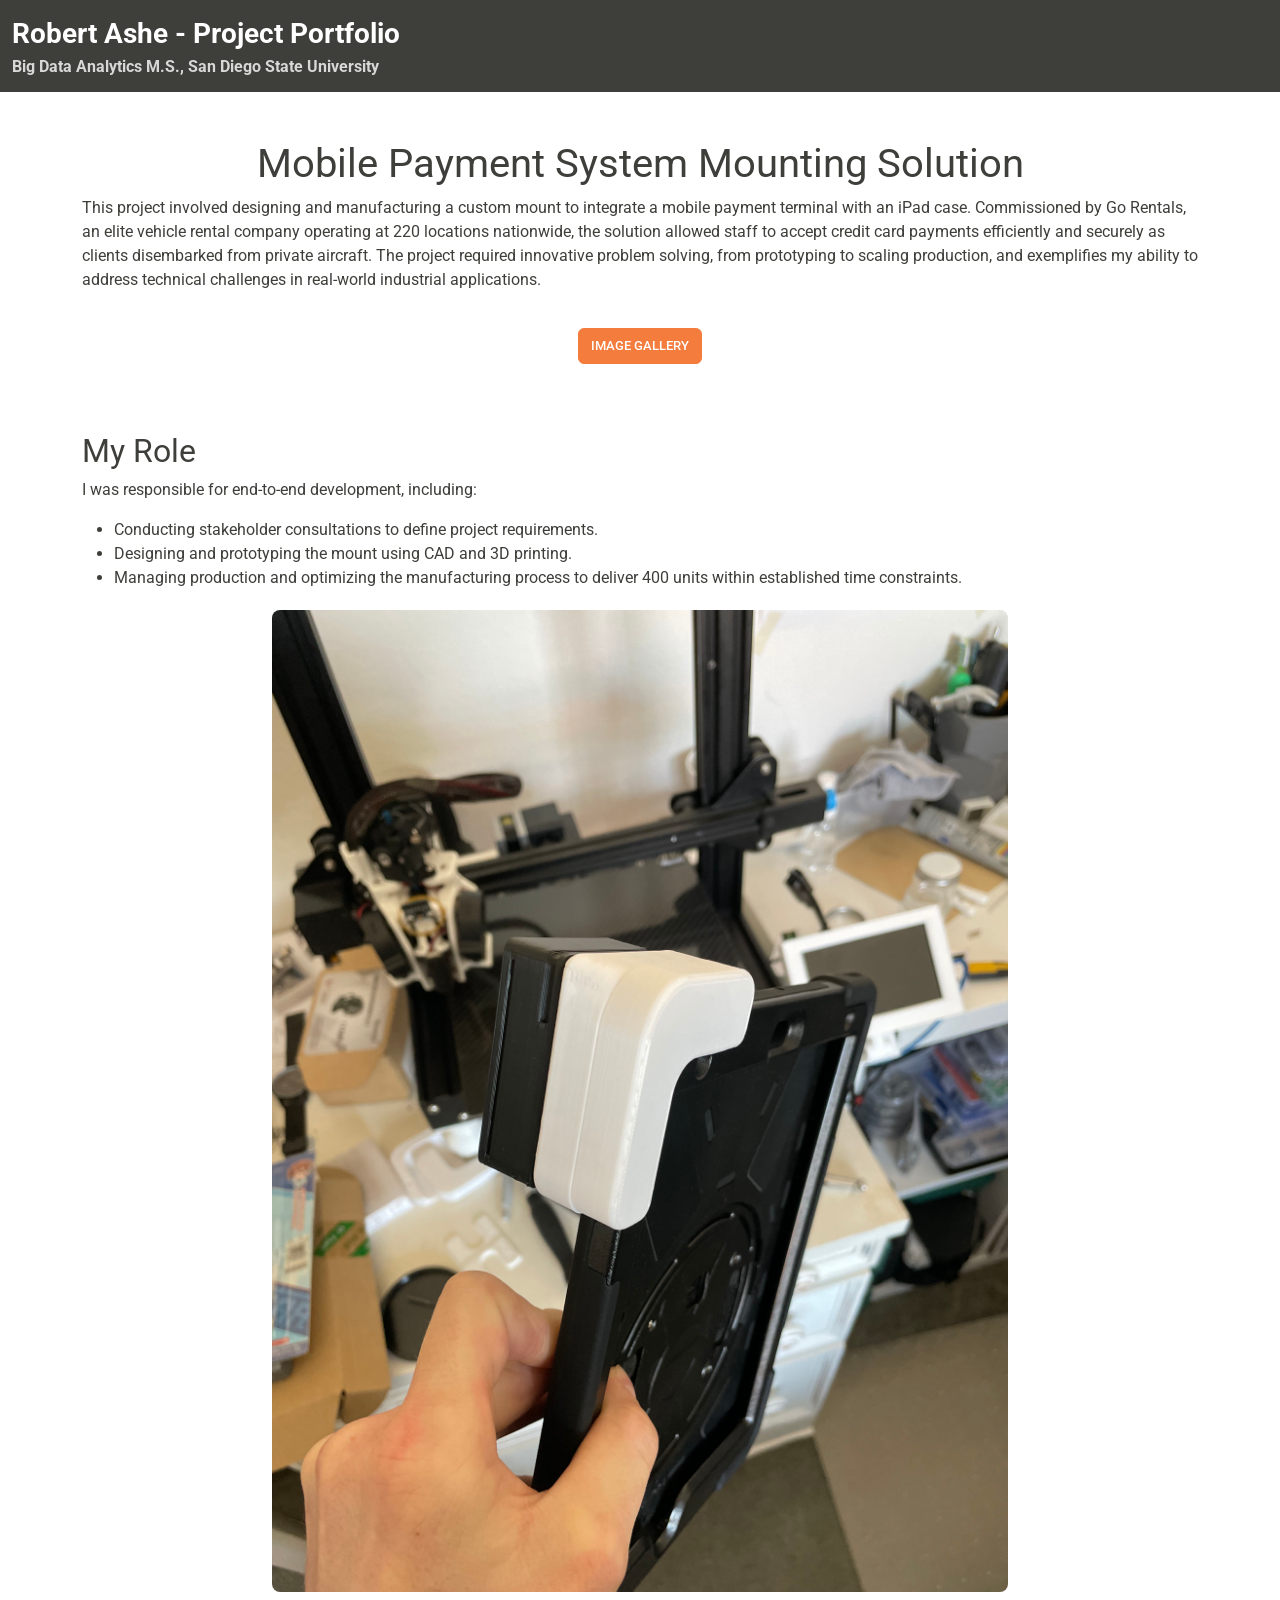
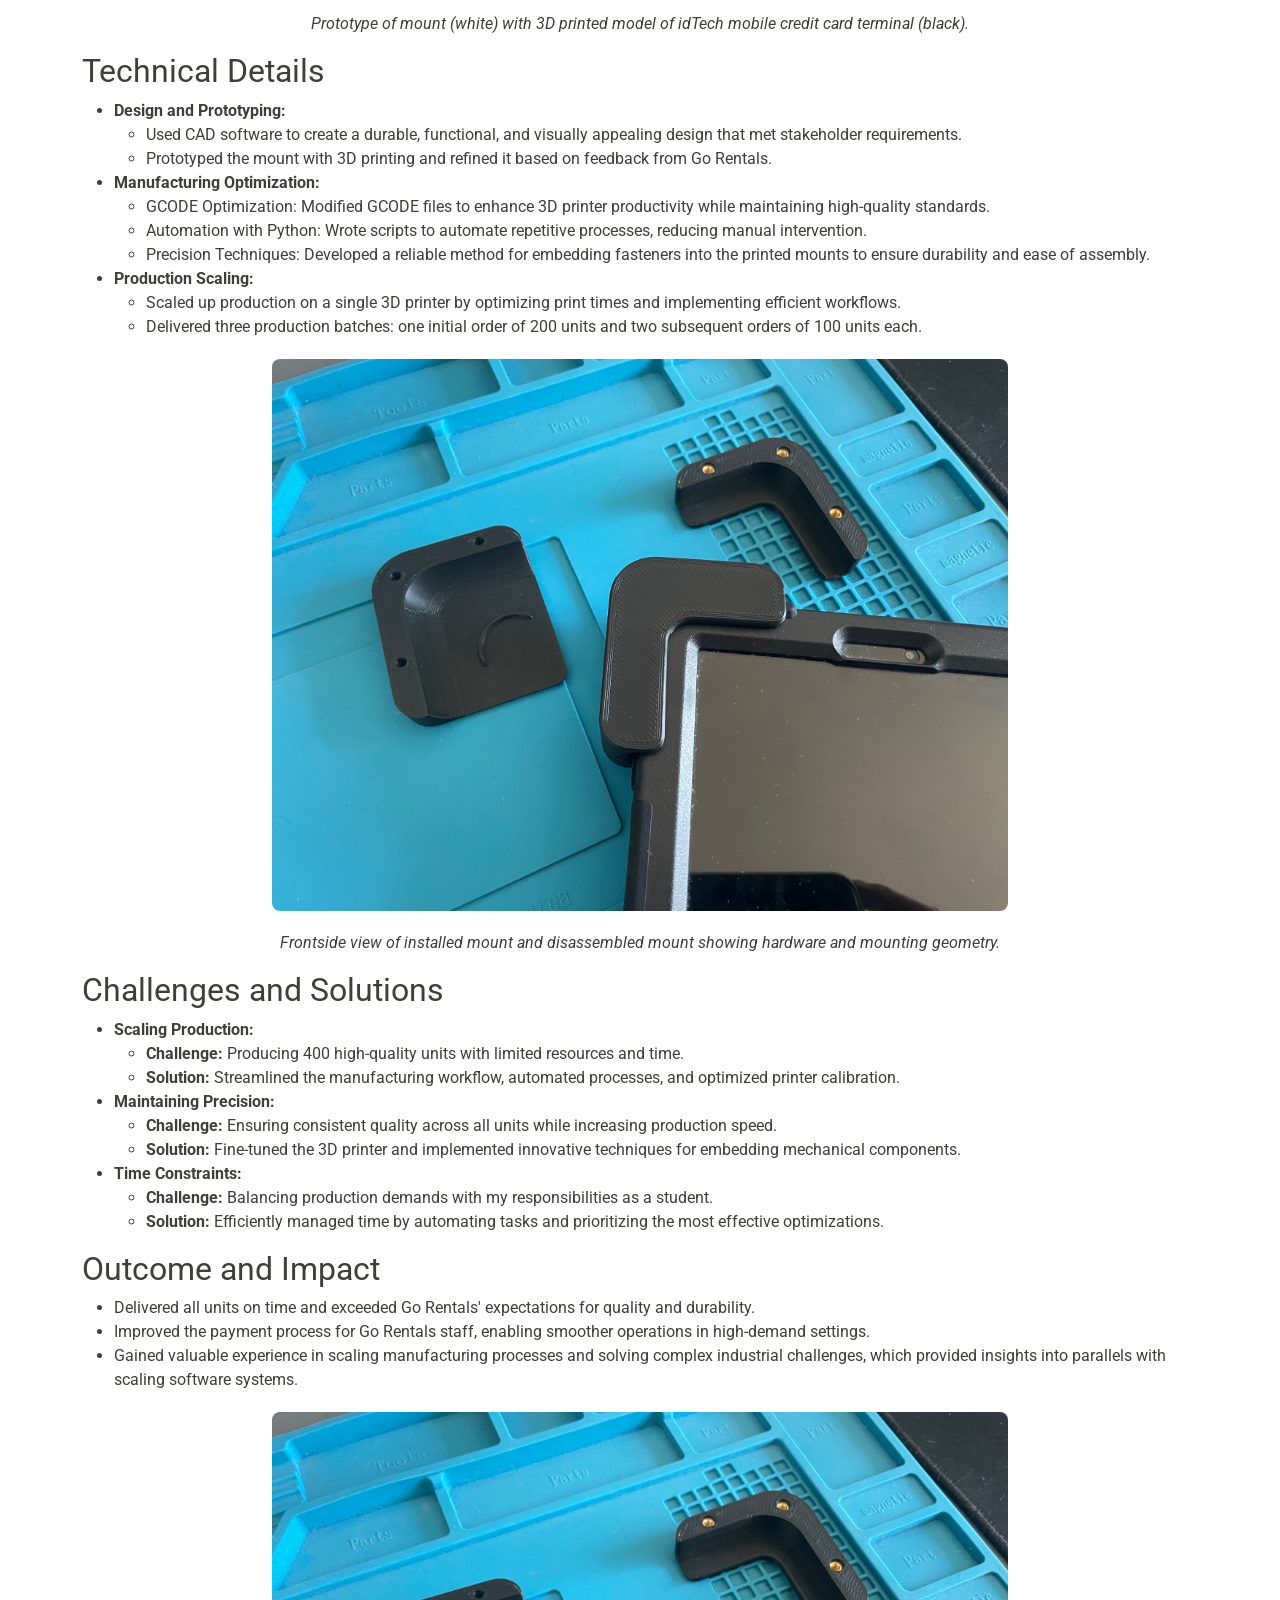
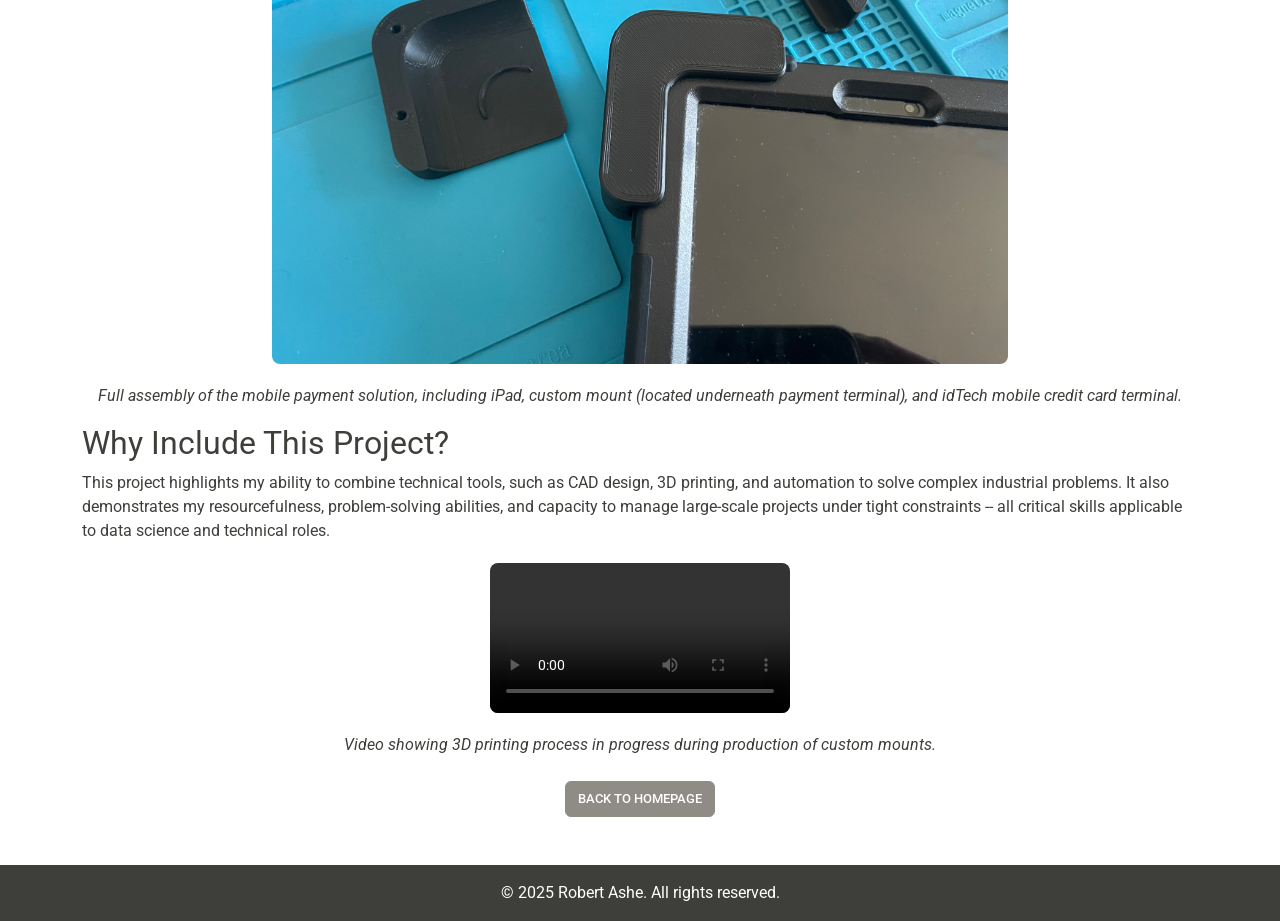
==== industrial/mobile_payment.html @ b9d0769a "Added return links to homepage." ====
<!DOCTYPE html>
<html lang="en">
<head>
    <meta charset="UTF-8">
    <meta name="viewport" content="width=device-width, initial-scale=1.0">
    <meta name="description" content="Mobile Payment System Mounting Solution">
    <title>Mobile Payment System Mounting Solution</title>
    <link rel="stylesheet" href="../bootstrap.min.sandstone.css">
    <style>
        .navbar-brand {
            font-size: 1.75rem;
            font-weight: bold;
        }
        .navbar-subtitle {
            font-size: 1rem;
            color: rgba(255, 255, 255, 0.8);
            display: block;
        }
        .btn-warning {
            margin: 20px 0;
        }
        img, video {
            display: block;
            margin: 20px auto;
            border-radius: 0.5rem;
            max-width: 66%;
        }
        figure {
            text-align: center;
        }
        figure figcaption {
            margin-top: 5px;
            font-style: italic;
        }
    </style>
</head>
<body>
    <nav class="navbar navbar-expand-lg bg-dark" data-bs-theme="dark">
        <div class="container-fluid">
            <a class="navbar-brand" href="../index.html">Robert Ashe - Project Portfolio
                <span class="navbar-subtitle">Big Data Analytics M.S., San Diego State University</span>
            </a>
        </div>
    </nav>
    <main class="container my-5">
        <h1 class="text-center">Mobile Payment System Mounting Solution</h1>
        <p>This project involved designing and manufacturing a custom mount to integrate a mobile payment terminal with an iPad case. Commissioned by Go Rentals, an elite vehicle rental company operating at 220 locations nationwide, the solution allowed staff to accept credit card payments efficiently and securely as clients disembarked from private aircraft. The project required innovative problem solving, from prototyping to scaling production, and exemplifies my ability to address technical challenges in real-world industrial applications.</p>
        <div class="text-center">
            <a href="#" class="btn btn-warning" target="https://drive.google.com/drive/folders/1fOZYsTOShhNu2aLGGXsFP6O9bObMv_z6?usp=sharing">Image Gallery</a>
        </div>
        <h2 class="mt-5">My Role</h2>
        <p>I was responsible for end-to-end development, including:</p>
        <ul>
            <li>Conducting stakeholder consultations to define project requirements.</li>
            <li>Designing and prototyping the mount using CAD and 3D printing.</li>
            <li>Managing production and optimizing the manufacturing process to deliver 400 units within established time constraints.</li>
        </ul>
        <figure>
            <img src="../assets/prototype_2.jpg" alt="Prototype of mount">
            <figcaption>Prototype of mount (white) with 3D printed model of idTech mobile credit card terminal (black).</figcaption>
        </figure>
        <h2>Technical Details</h2>
        <ul>
            <li><strong>Design and Prototyping:</strong>
                <ul>
                    <li>Used CAD software to create a durable, functional, and visually appealing design that met stakeholder requirements.</li>
                    <li>Prototyped the mount with 3D printing and refined it based on feedback from Go Rentals.</li>
                </ul>
            </li>
            <li><strong>Manufacturing Optimization:</strong>
                <ul>
                    <li>GCODE Optimization: Modified GCODE files to enhance 3D printer productivity while maintaining high-quality standards.</li>
                    <li>Automation with Python: Wrote scripts to automate repetitive processes, reducing manual intervention.</li>
                    <li>Precision Techniques: Developed a reliable method for embedding fasteners into the printed mounts to ensure durability and ease of assembly.</li>
                </ul>
            </li>
            <li><strong>Production Scaling:</strong>
                <ul>
                    <li>Scaled up production on a single 3D printer by optimizing print times and implementing efficient workflows.</li>
                    <li>Delivered three production batches: one initial order of 200 units and two subsequent orders of 100 units each.</li>
                </ul>
            </li>
        </ul>
        <figure>
            <img src="../assets/prototype_3.jpg" alt="Frontside view of installed mount">
            <figcaption>Frontside view of installed mount and disassembled mount showing hardware and mounting geometry.</figcaption>
        </figure>
        <h2>Challenges and Solutions</h2>
        <ul>
            <li><strong>Scaling Production:</strong>
                <ul>
                    <li><strong>Challenge:</strong> Producing 400 high-quality units with limited resources and time.</li>
                    <li><strong>Solution:</strong> Streamlined the manufacturing workflow, automated processes, and optimized printer calibration.</li>
                </ul>
            </li>
            <li><strong>Maintaining Precision:</strong>
                <ul>
                    <li><strong>Challenge:</strong> Ensuring consistent quality across all units while increasing production speed.</li>
                    <li><strong>Solution:</strong> Fine-tuned the 3D printer and implemented innovative techniques for embedding mechanical components.</li>
                </ul>
            </li>
            <li><strong>Time Constraints:</strong>
                <ul>
                    <li><strong>Challenge:</strong> Balancing production demands with my responsibilities as a student.</li>
                    <li><strong>Solution:</strong> Efficiently managed time by automating tasks and prioritizing the most effective optimizations.</li>
                </ul>
            </li>
        </ul>
        <h2>Outcome and Impact</h2>
        <ul>
            <li>Delivered all units on time and exceeded Go Rentals' expectations for quality and durability.</li>
            <li>Improved the payment process for Go Rentals staff, enabling smoother operations in high-demand settings.</li>
            <li>Gained valuable experience in scaling manufacturing processes and solving complex industrial challenges, which provided insights into parallels with scaling software systems.</li>
        </ul>
        <figure>
            <img src="../assets/prototype_3.jpg" alt="Full assembly of mobile payment solution">
            <figcaption>Full assembly of the mobile payment solution, including iPad, custom mount (located underneath payment terminal), and idTech mobile credit card terminal.</figcaption>
        </figure>
        <h2>Why Include This Project?</h2>
        <p>This project highlights my ability to combine technical tools, such as CAD design, 3D printing, and automation to solve complex industrial problems. It also demonstrates my resourcefulness, problem-solving abilities, and capacity to manage large-scale projects under tight constraints -- all critical skills applicable to data science and technical roles.</p>
        <figure>
            <video controls>
                <source src="../assets/print_in_process_vid_2.MOV" type="video/mp4">
                Your browser does not support the video tag.
            </video>
            <figcaption>Video showing 3D printing process in progress during production of custom mounts.</figcaption>
        </figure>
        <div class="text-center my-4">
        <a href="../index.html" class="btn btn-secondary">Back to Homepage</a>
        </div>
    </main>
    <footer class="bg-dark text-white text-center py-3">
        &copy; 2025 Robert Ashe. All rights reserved.
    </footer>
</body>
</html>
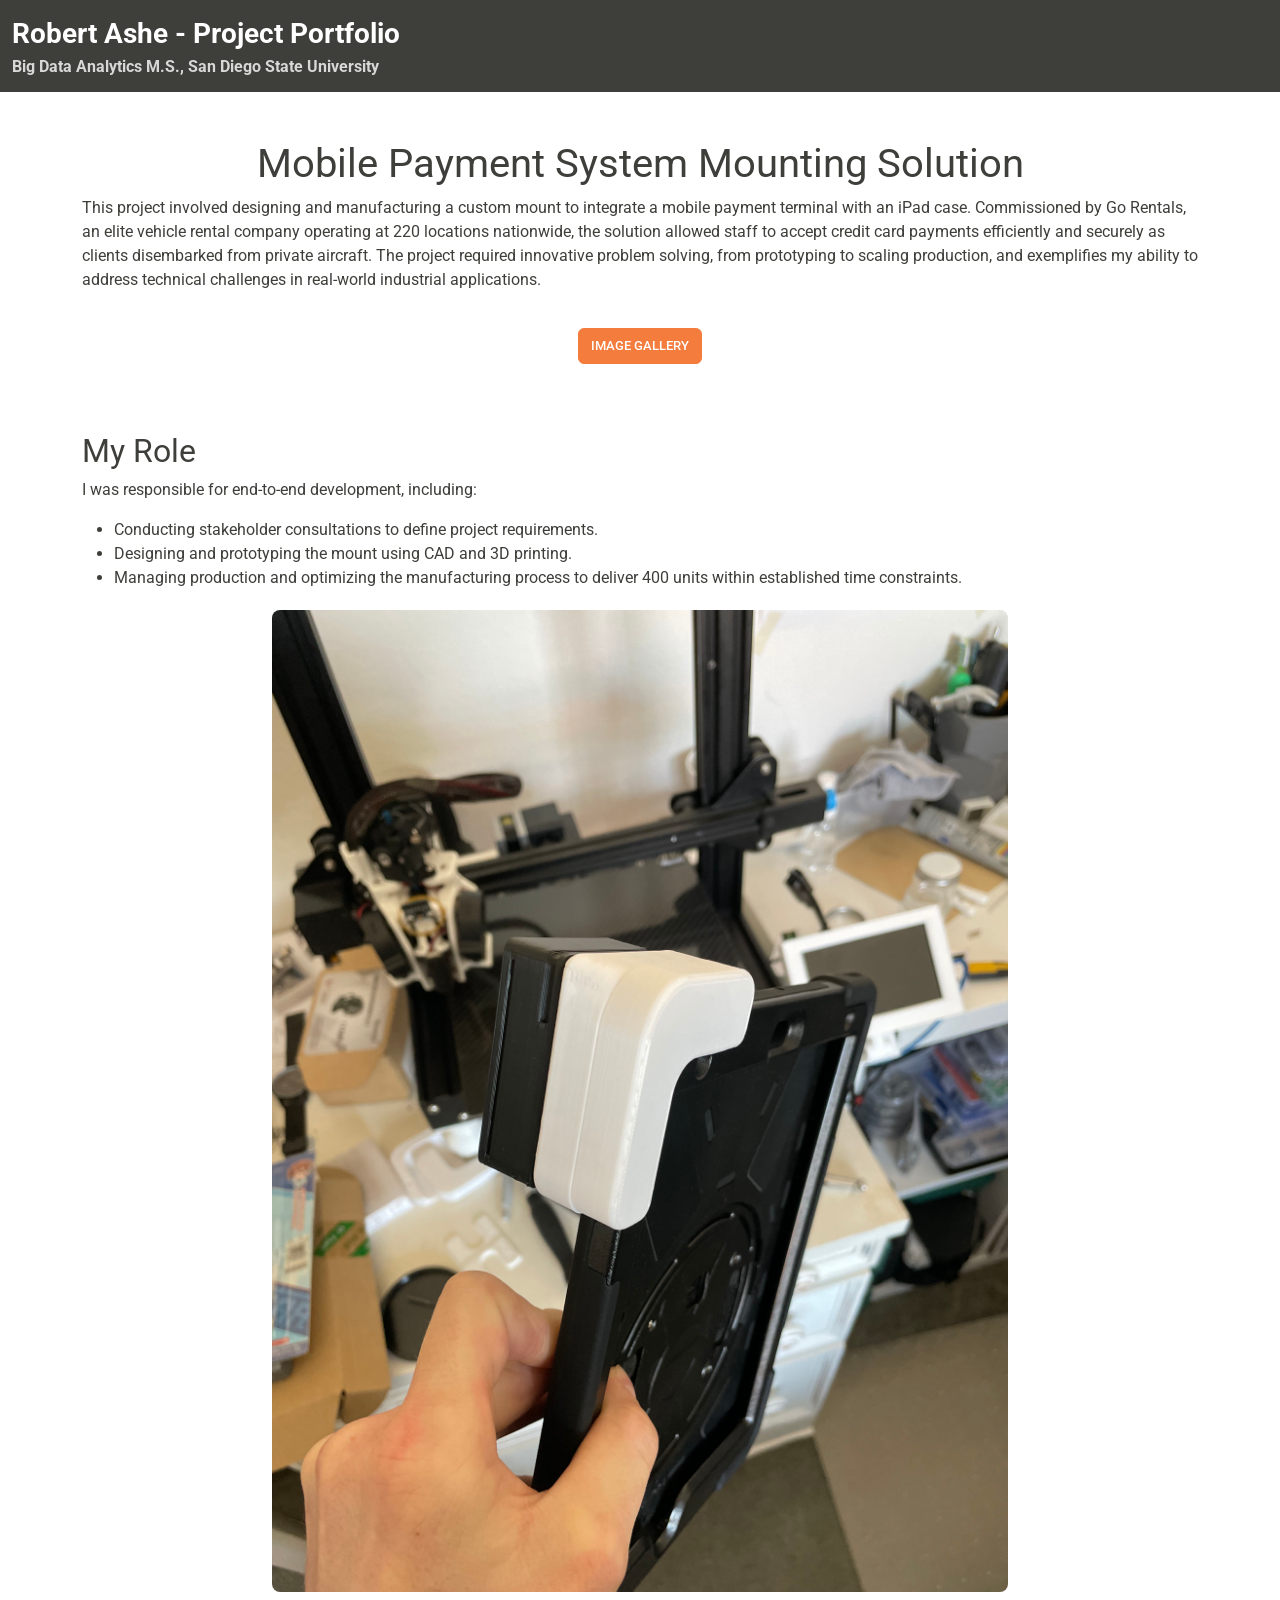
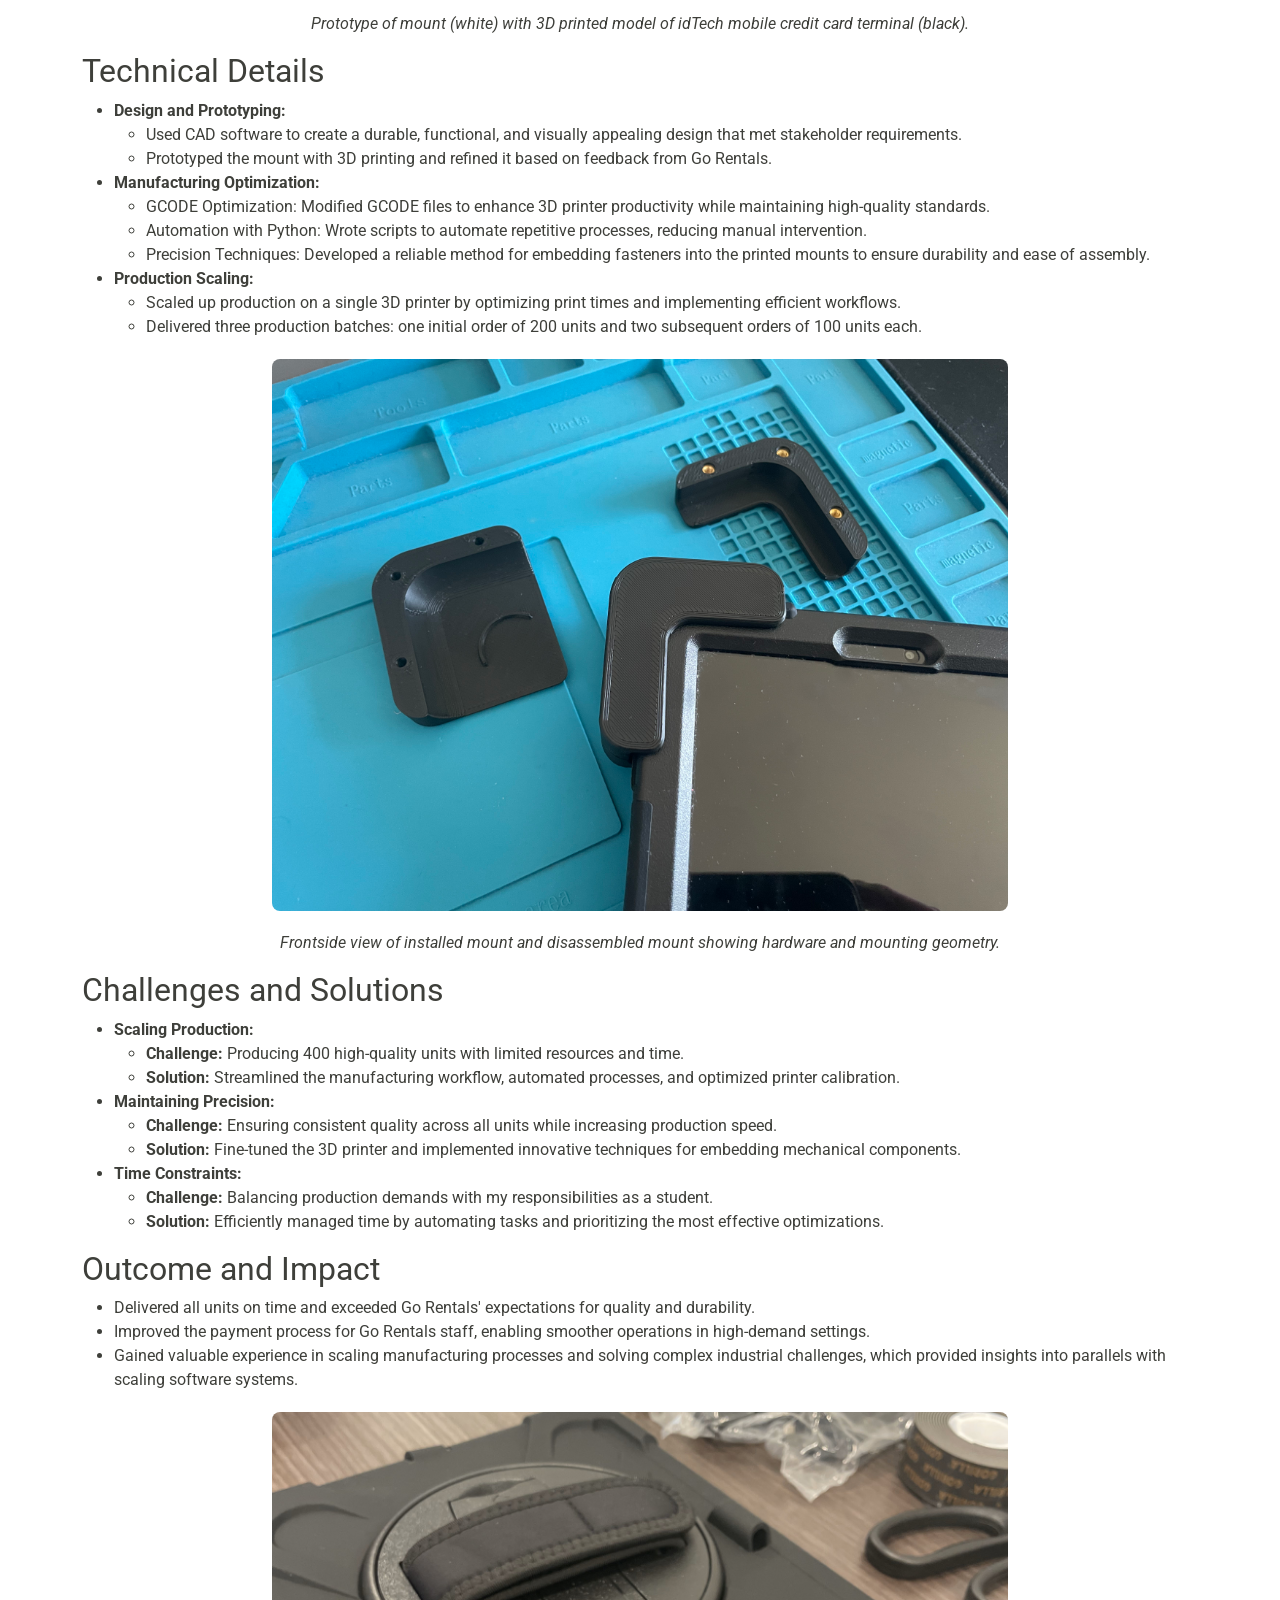
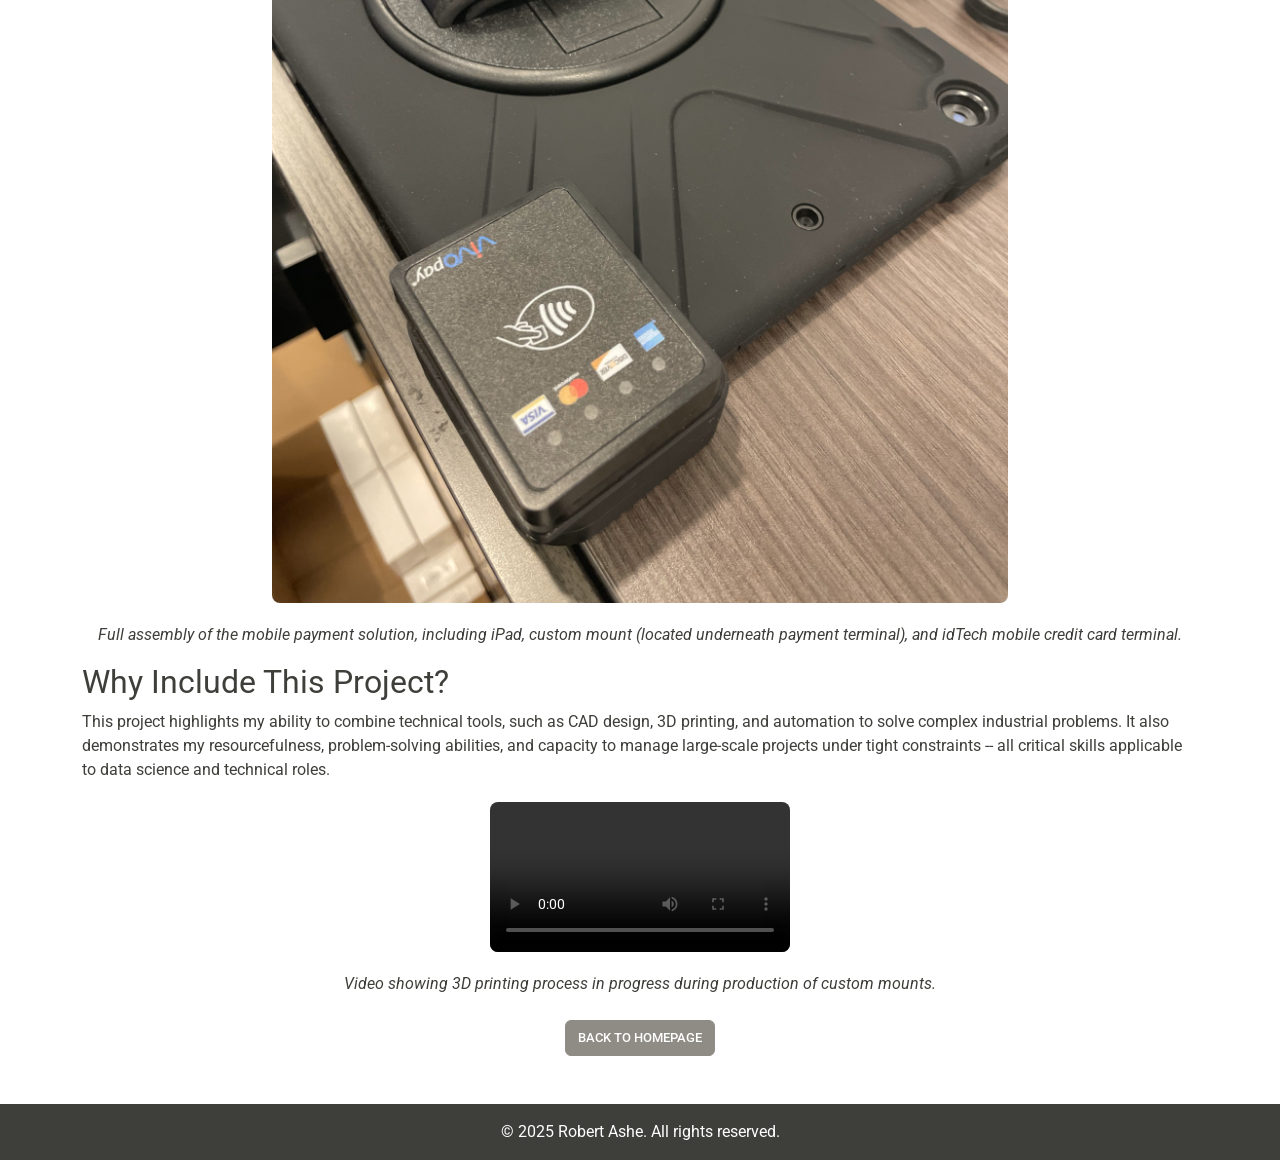
==== commit 370b1b2a: "Fixed image duplication issue." ====
--- a/industrial/mobile_payment.html
+++ b/industrial/mobile_payment.html
@@ -113,14 +113,14 @@
             <li>Gained valuable experience in scaling manufacturing processes and solving complex industrial challenges, which provided insights into parallels with scaling software systems.</li>
         </ul>
         <figure>
-            <img src="../assets/prototype_3.jpg" alt="Full assembly of mobile payment solution">
+            <img src="../assets/full_assembly_1.jpg" alt="Full assembly of mobile payment solution">
             <figcaption>Full assembly of the mobile payment solution, including iPad, custom mount (located underneath payment terminal), and idTech mobile credit card terminal.</figcaption>
         </figure>
         <h2>Why Include This Project?</h2>
         <p>This project highlights my ability to combine technical tools, such as CAD design, 3D printing, and automation to solve complex industrial problems. It also demonstrates my resourcefulness, problem-solving abilities, and capacity to manage large-scale projects under tight constraints -- all critical skills applicable to data science and technical roles.</p>
         <figure>
             <video controls>
-                <source src="../assets/print_in_process_vid_2.MOV" type="video/mp4">
+                <source src="../assets/print_in_process_vid_2.mp4" type="video/mp4">
                 Your browser does not support the video tag.
             </video>
             <figcaption>Video showing 3D printing process in progress during production of custom mounts.</figcaption>
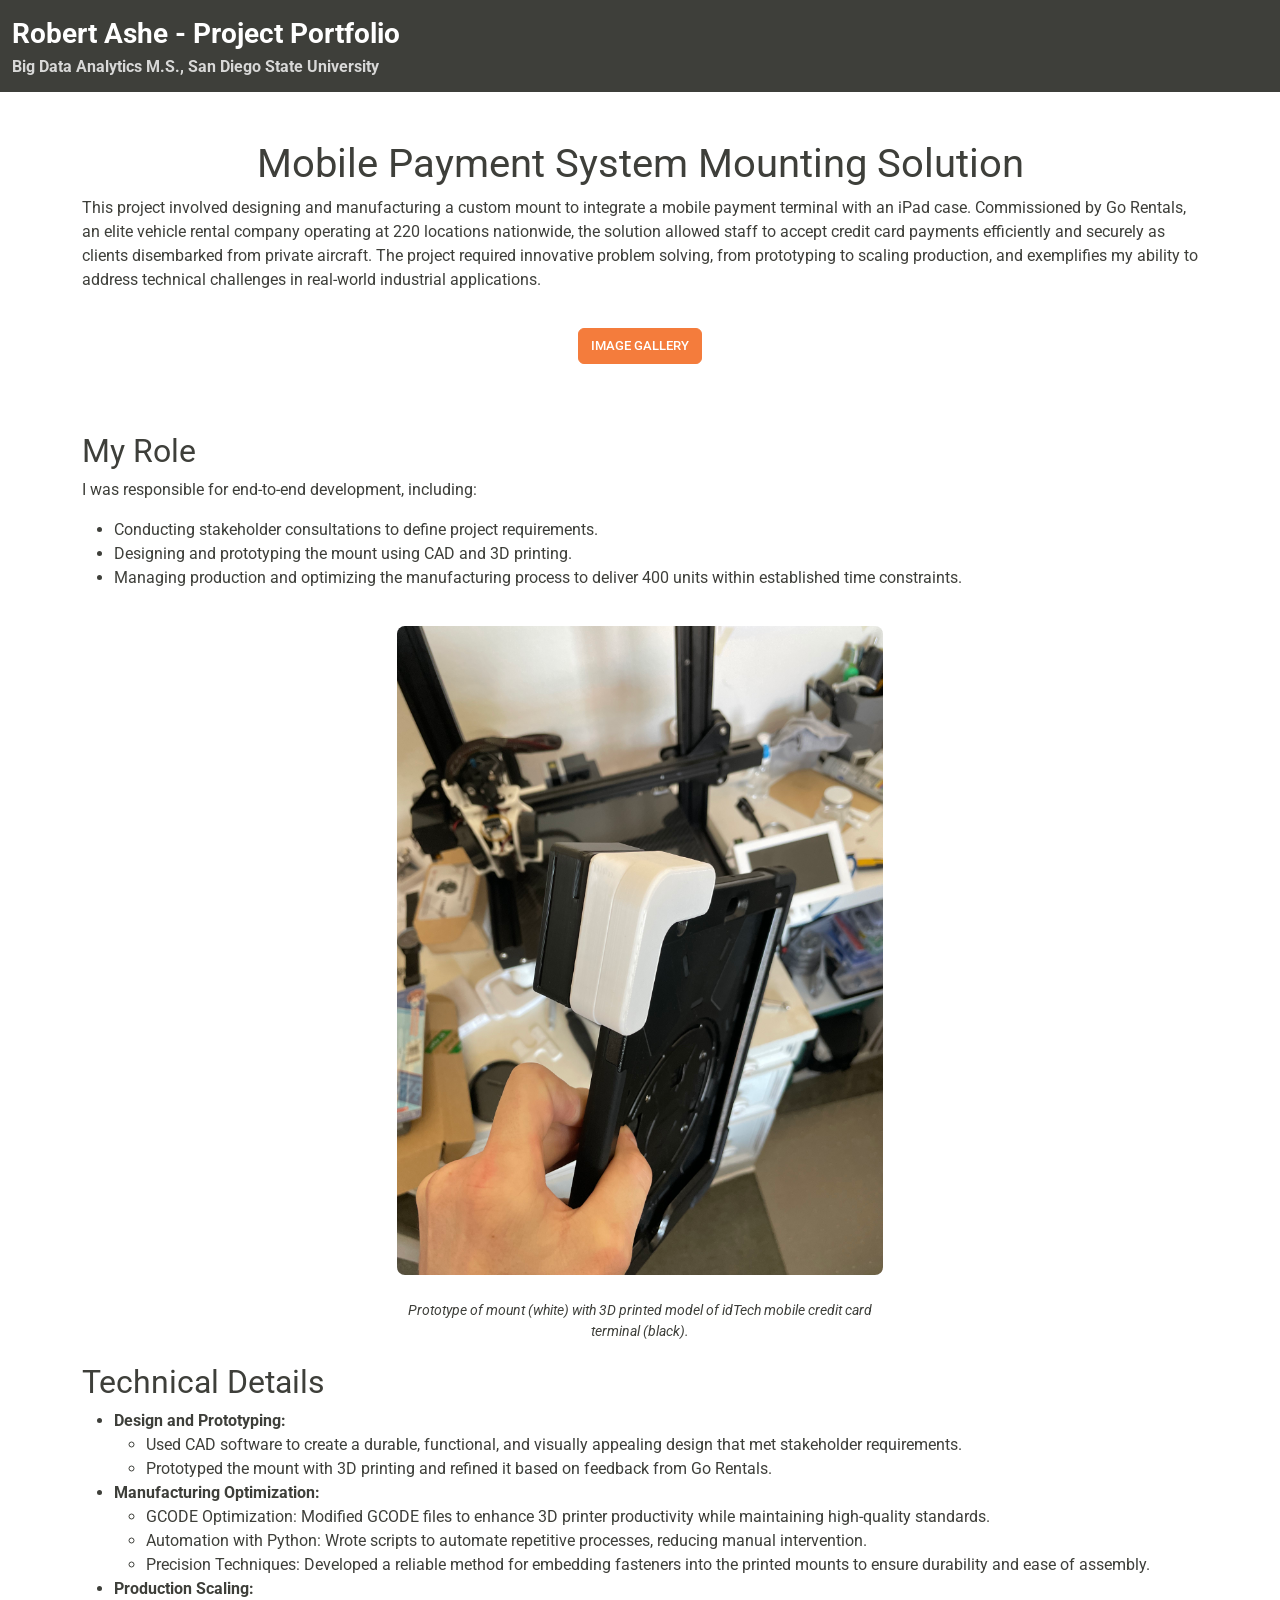
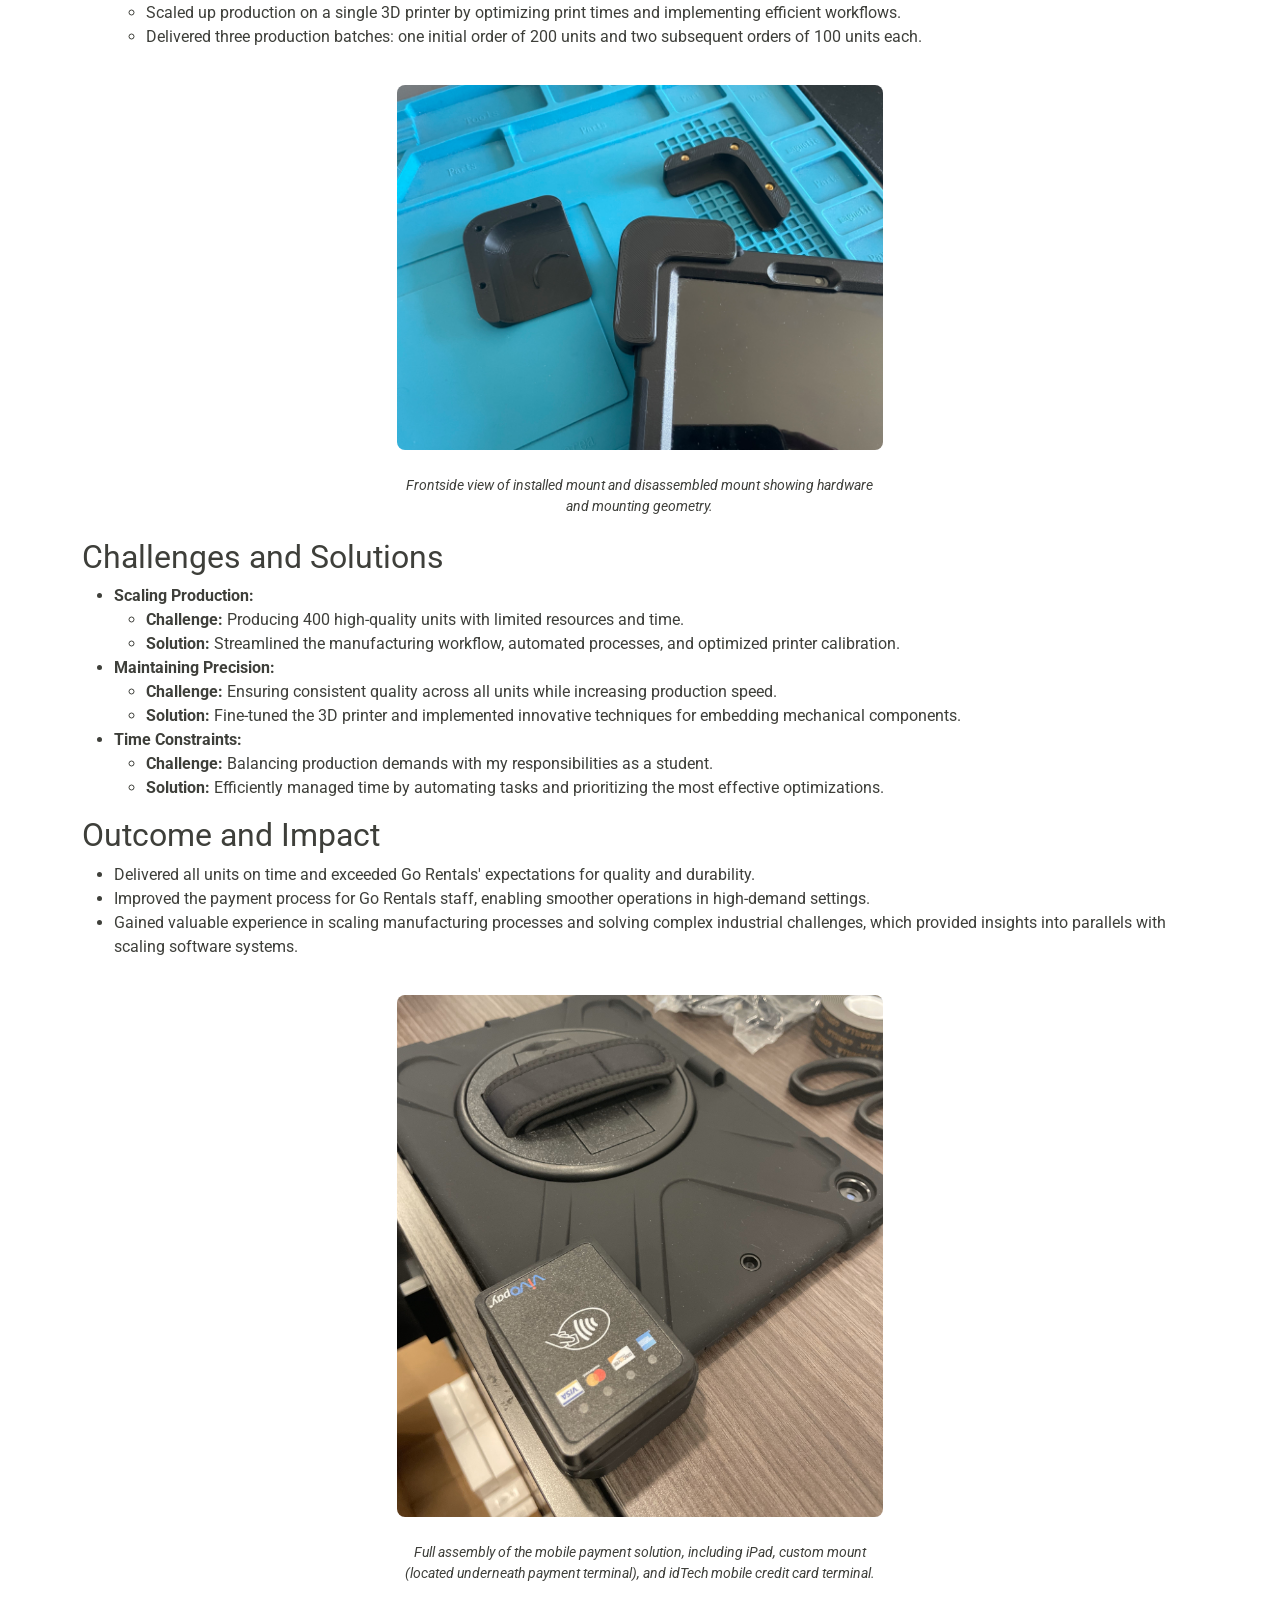
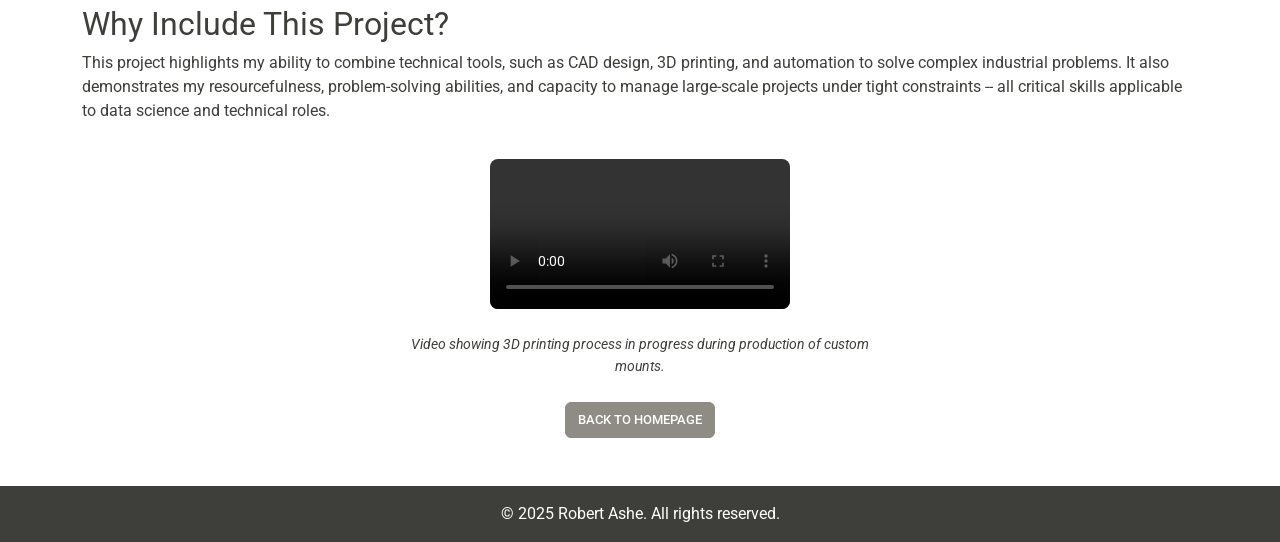
==== commit 2acd8daf: "Set caption width on all project pages." ====
--- a/industrial/mobile_payment.html
+++ b/industrial/mobile_payment.html
@@ -26,11 +26,18 @@
             max-width: 66%;
         }
         figure {
-            text-align: center;
+            display: flex;
+            flex-direction: column;
+            align-items: center;
+            width: 66%;
+            margin: 0 auto 20px auto;
         }
         figure figcaption {
             margin-top: 5px;
             font-style: italic;
+            font-size: 0.9rem;
+            text-align: center;
+            width: 66%;
         }
     </style>
 </head>
@@ -46,7 +53,7 @@
         <h1 class="text-center">Mobile Payment System Mounting Solution</h1>
         <p>This project involved designing and manufacturing a custom mount to integrate a mobile payment terminal with an iPad case. Commissioned by Go Rentals, an elite vehicle rental company operating at 220 locations nationwide, the solution allowed staff to accept credit card payments efficiently and securely as clients disembarked from private aircraft. The project required innovative problem solving, from prototyping to scaling production, and exemplifies my ability to address technical challenges in real-world industrial applications.</p>
         <div class="text-center">
-            <a href="#" class="btn btn-warning" target="https://drive.google.com/drive/folders/1fOZYsTOShhNu2aLGGXsFP6O9bObMv_z6?usp=sharing">Image Gallery</a>
+            <a href="https://drive.google.com/drive/folders/1fOZYsTOShhNu2aLGGXsFP6O9bObMv_z6?usp=sharing" class="btn btn-warning" target="_blank">Image Gallery</a>
         </div>
         <h2 class="mt-5">My Role</h2>
         <p>I was responsible for end-to-end development, including:</p>
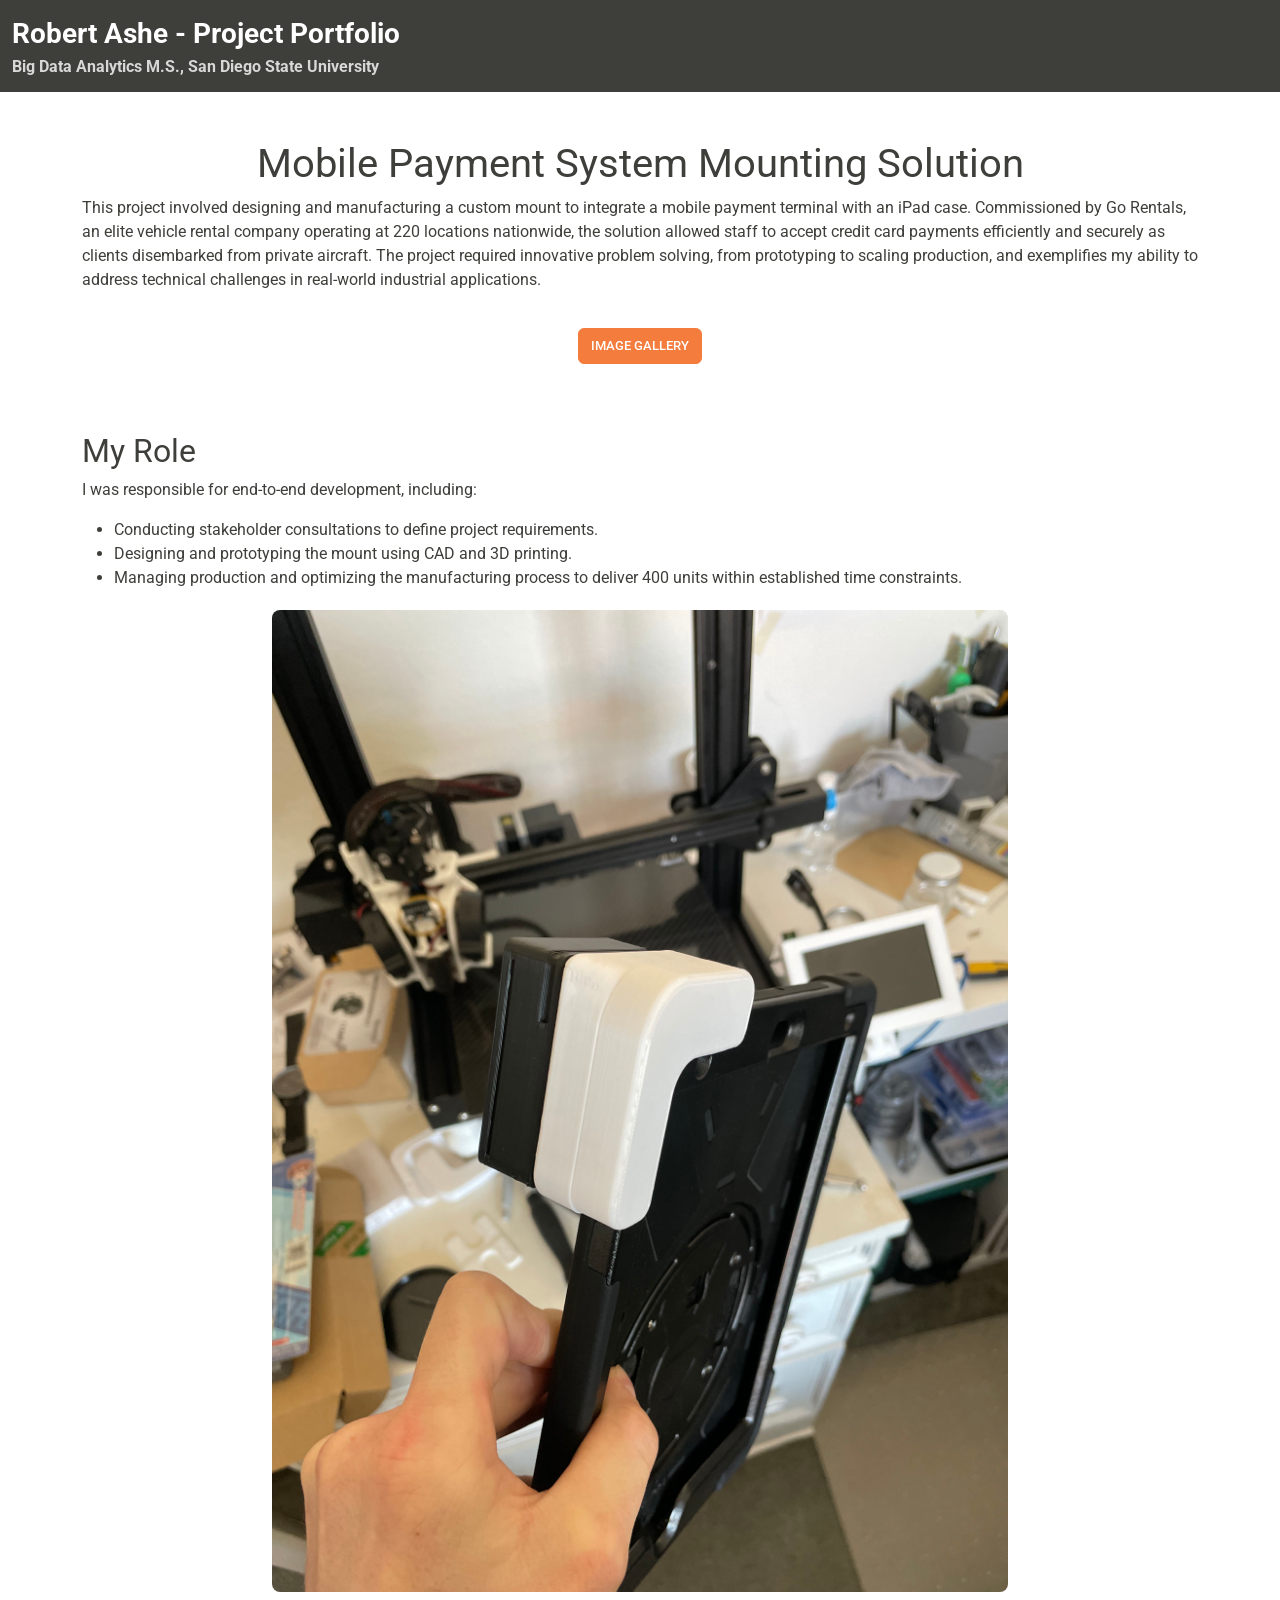
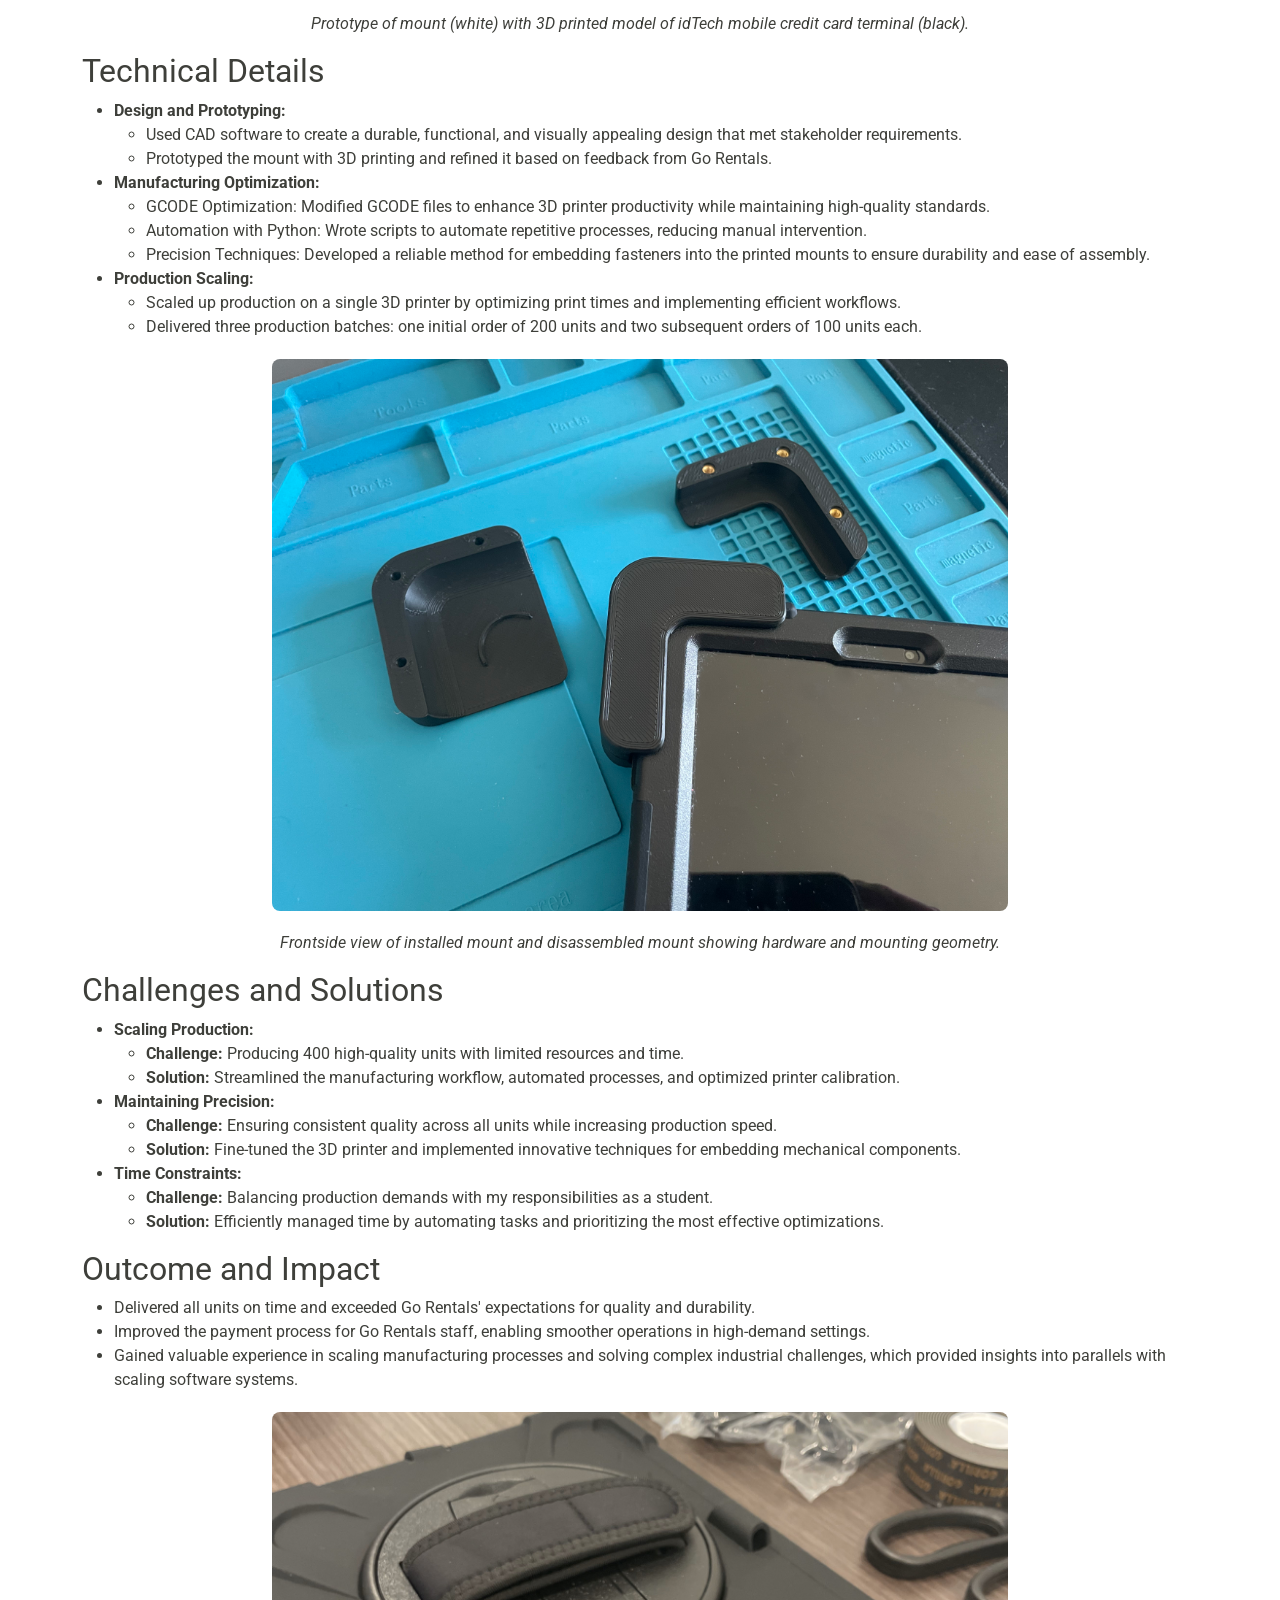
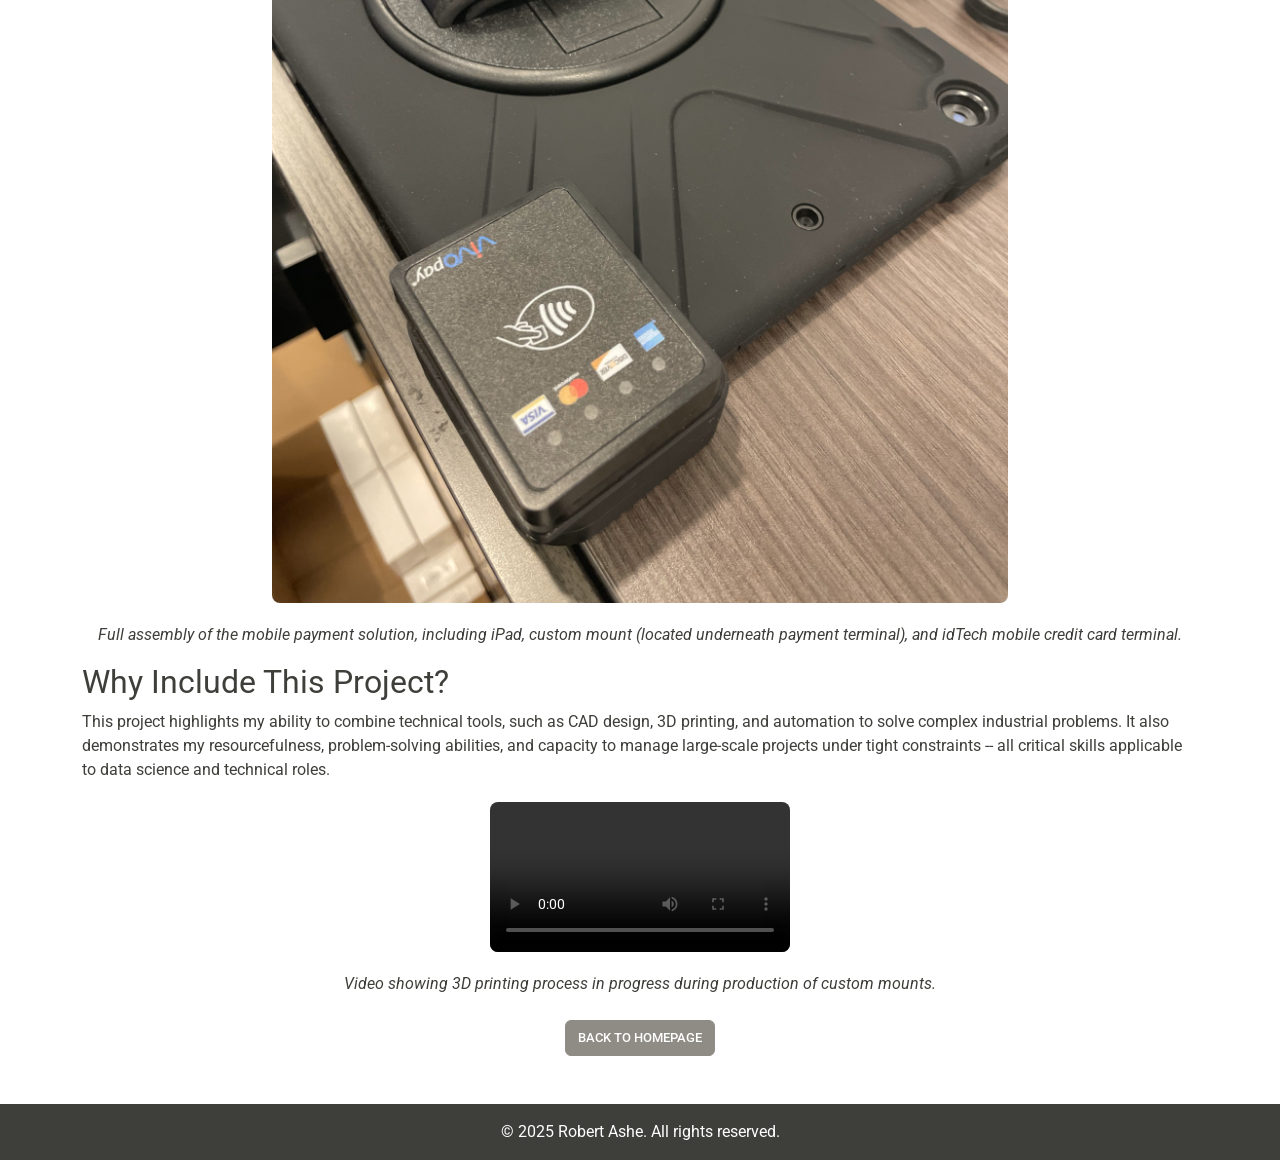
==== commit e6c1dd3d: "Revert caption width change." ====
--- a/industrial/mobile_payment.html
+++ b/industrial/mobile_payment.html
@@ -26,18 +26,11 @@
             max-width: 66%;
         }
         figure {
-            display: flex;
-            flex-direction: column;
-            align-items: center;
-            width: 66%;
-            margin: 0 auto 20px auto;
+            text-align: center;
         }
         figure figcaption {
             margin-top: 5px;
             font-style: italic;
-            font-size: 0.9rem;
-            text-align: center;
-            width: 66%;
         }
     </style>
 </head>
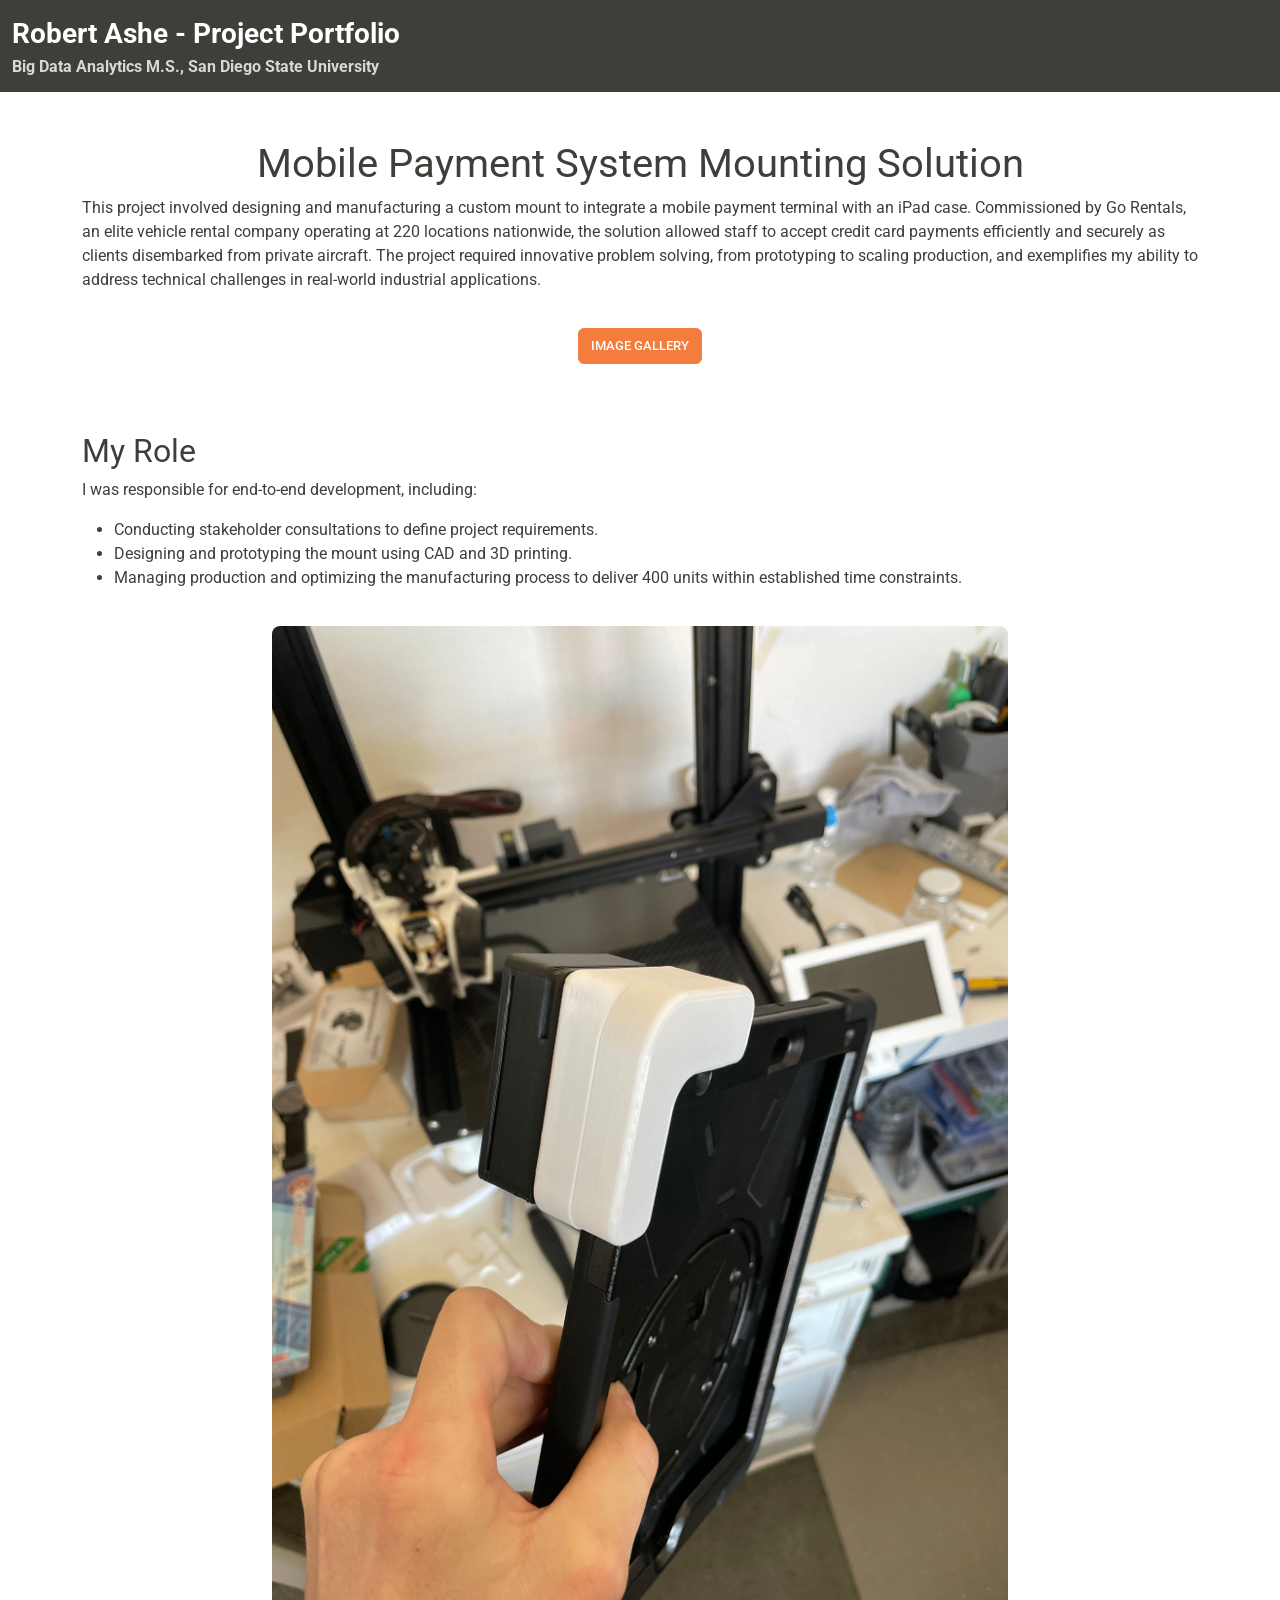
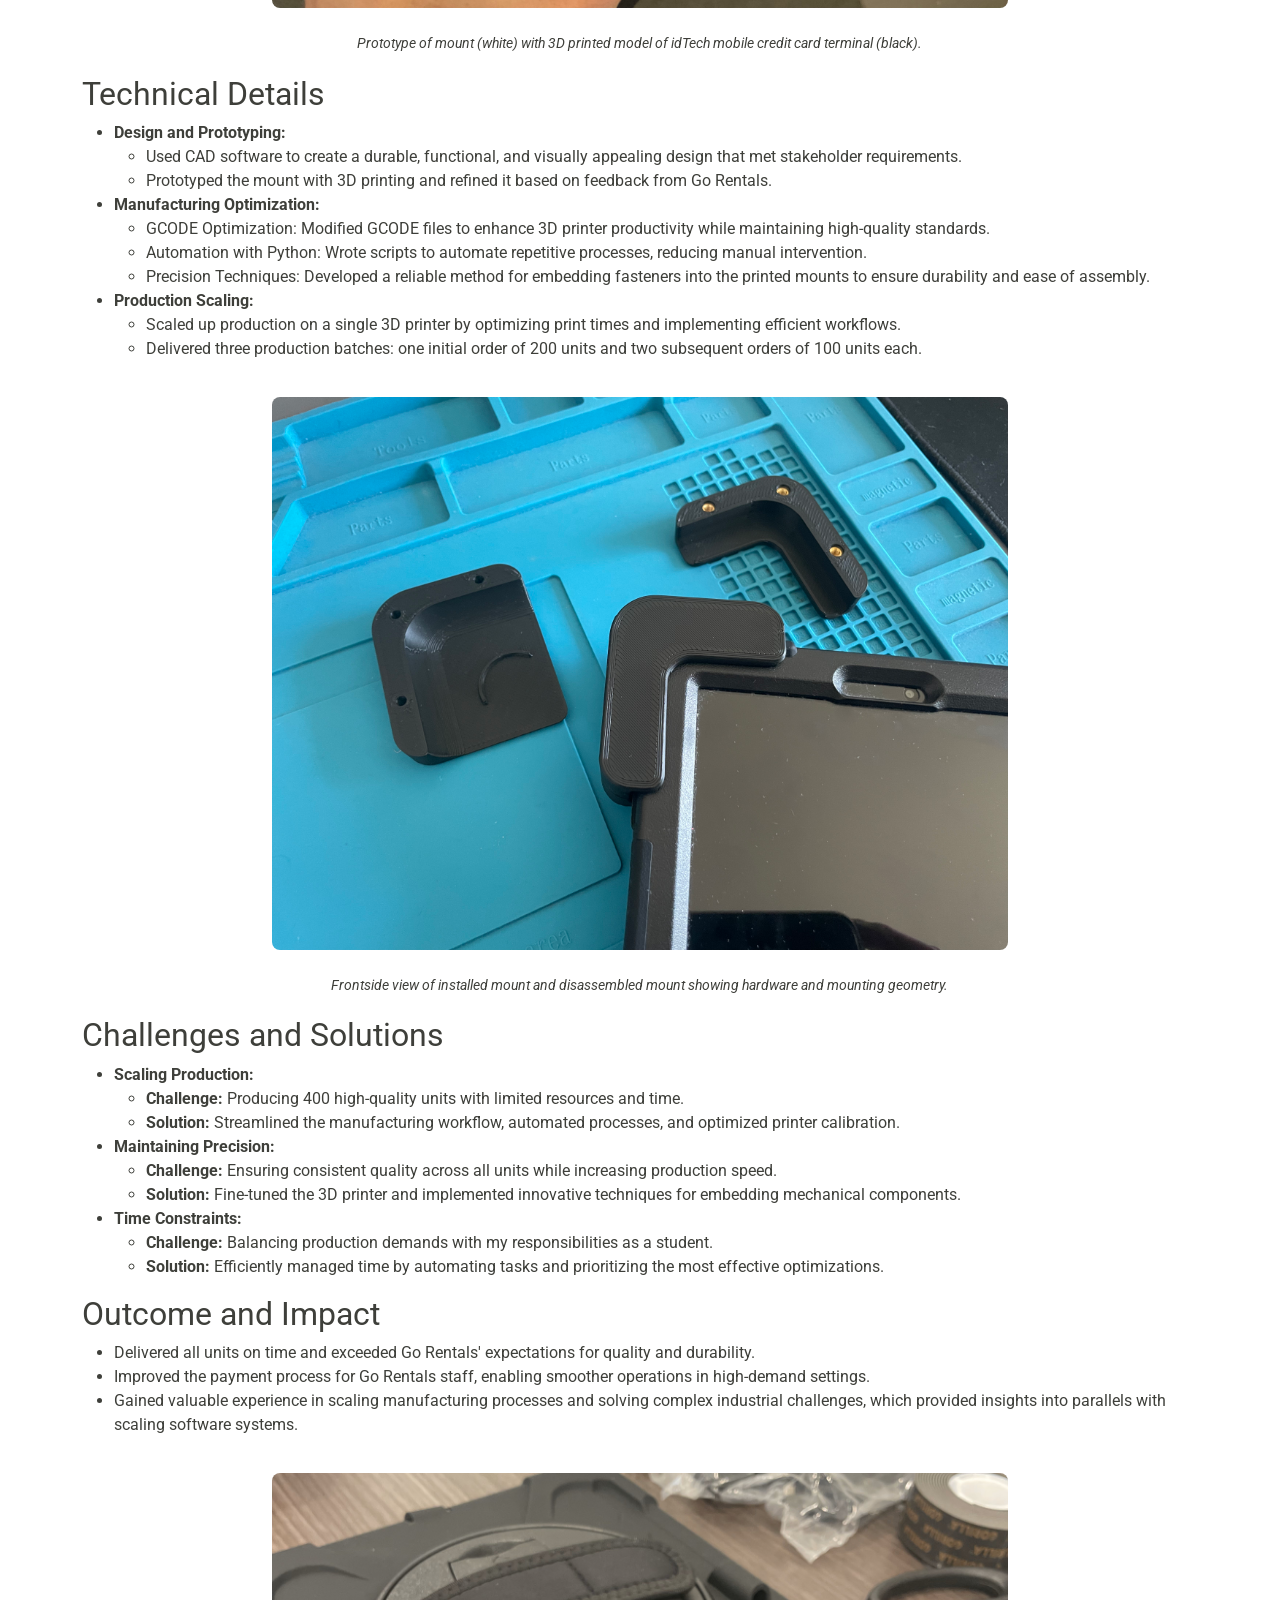
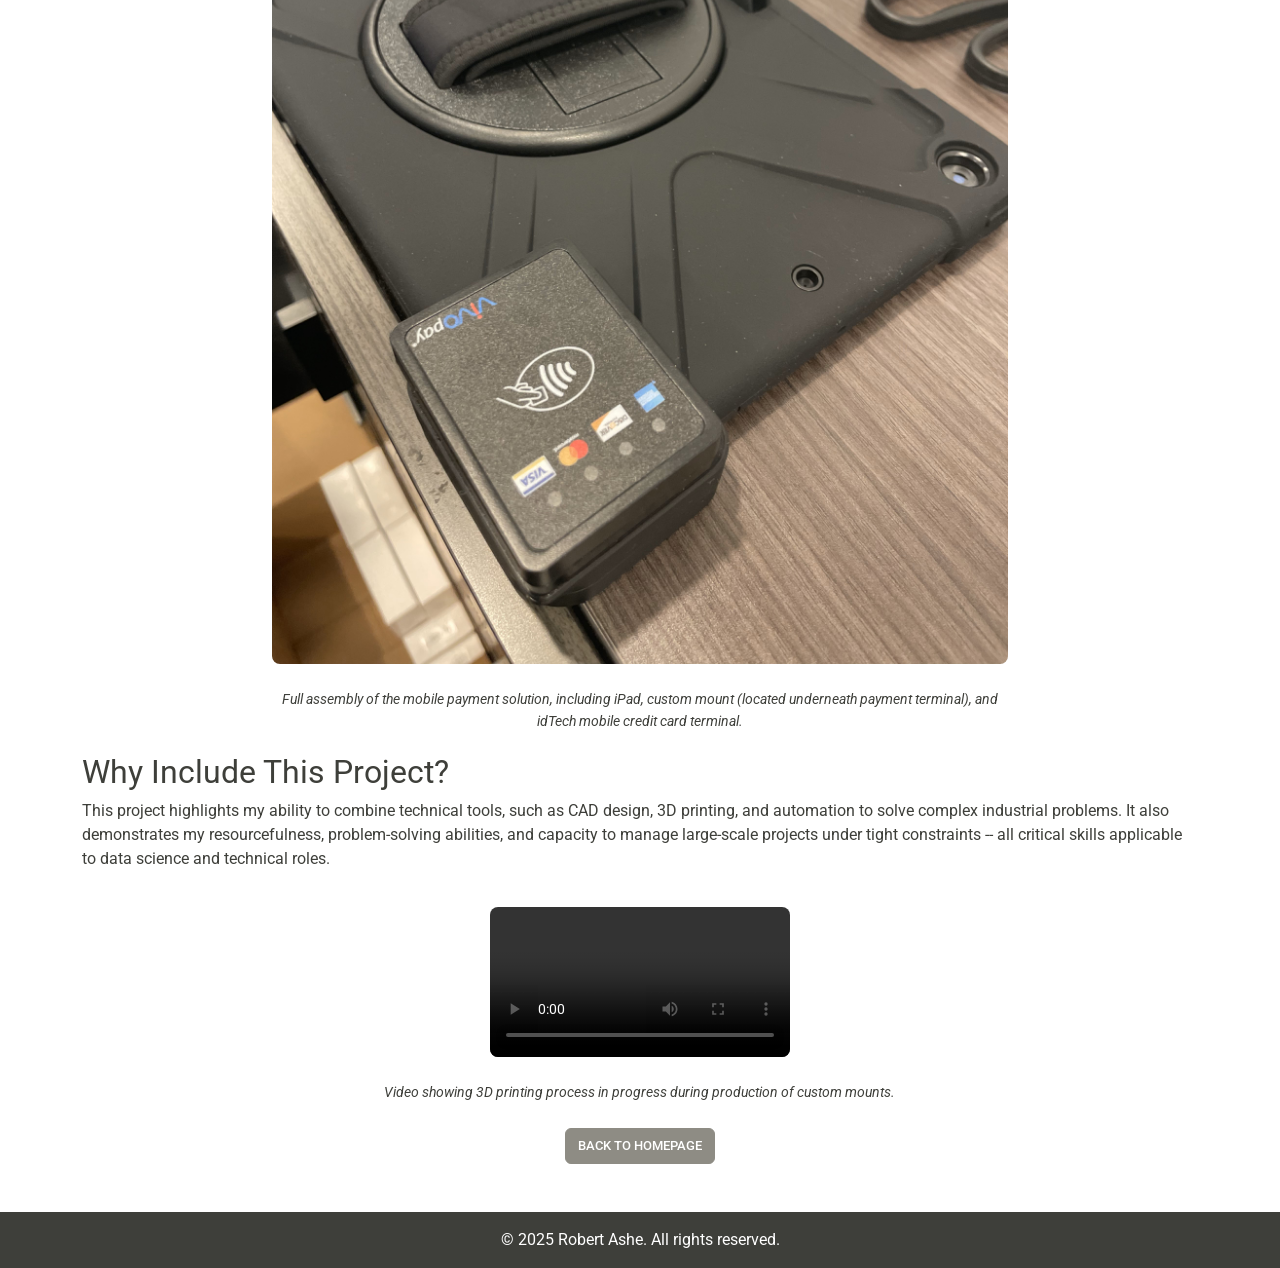
==== commit db308bad: "Testing image and caption sizing." ====
--- a/industrial/mobile_payment.html
+++ b/industrial/mobile_payment.html
@@ -26,11 +26,18 @@
             max-width: 66%;
         }
         figure {
-            text-align: center;
+            display: flex;
+            flex-direction: column;
+            align-items: center;
+            width: 100%;
+            margin: 0 auto 20px auto;
         }
         figure figcaption {
             margin-top: 5px;
             font-style: italic;
+            font-size: 0.9rem;
+            text-align: center;
+            width: 66%;
         }
     </style>
 </head>
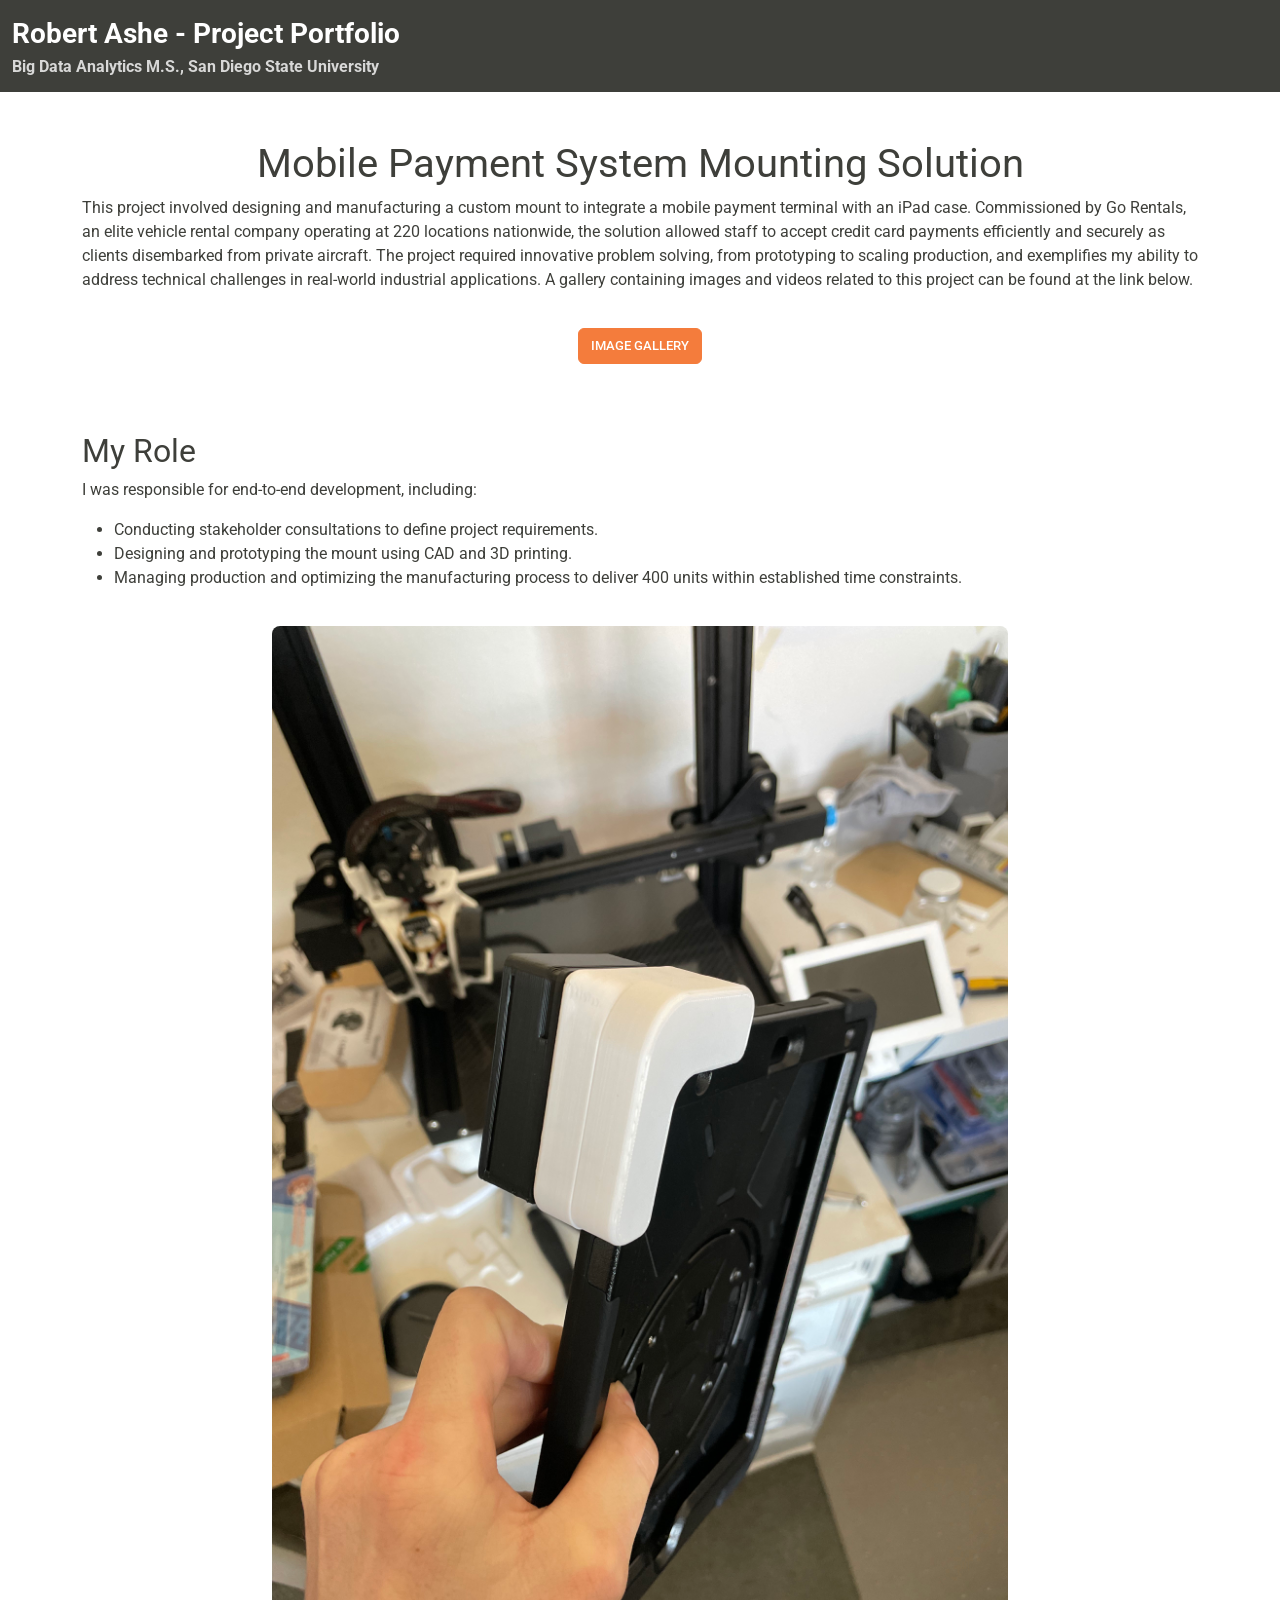
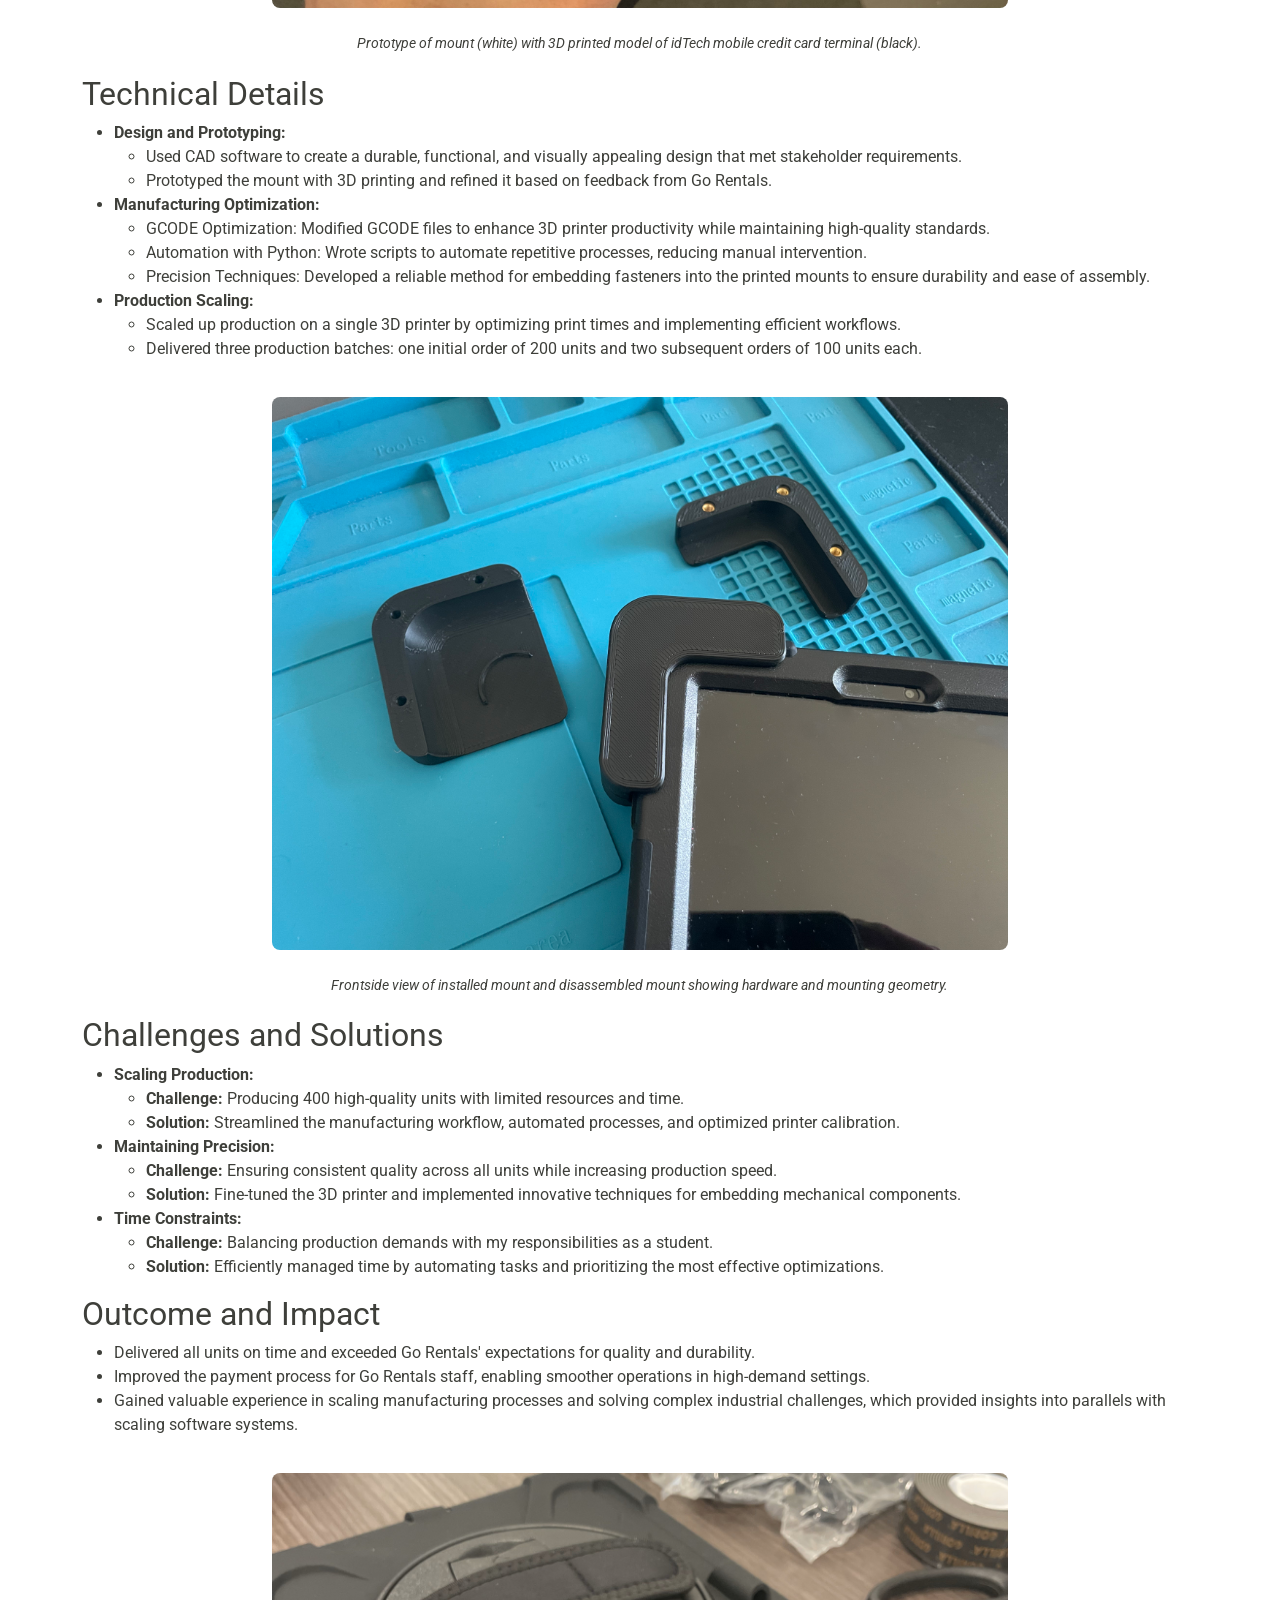
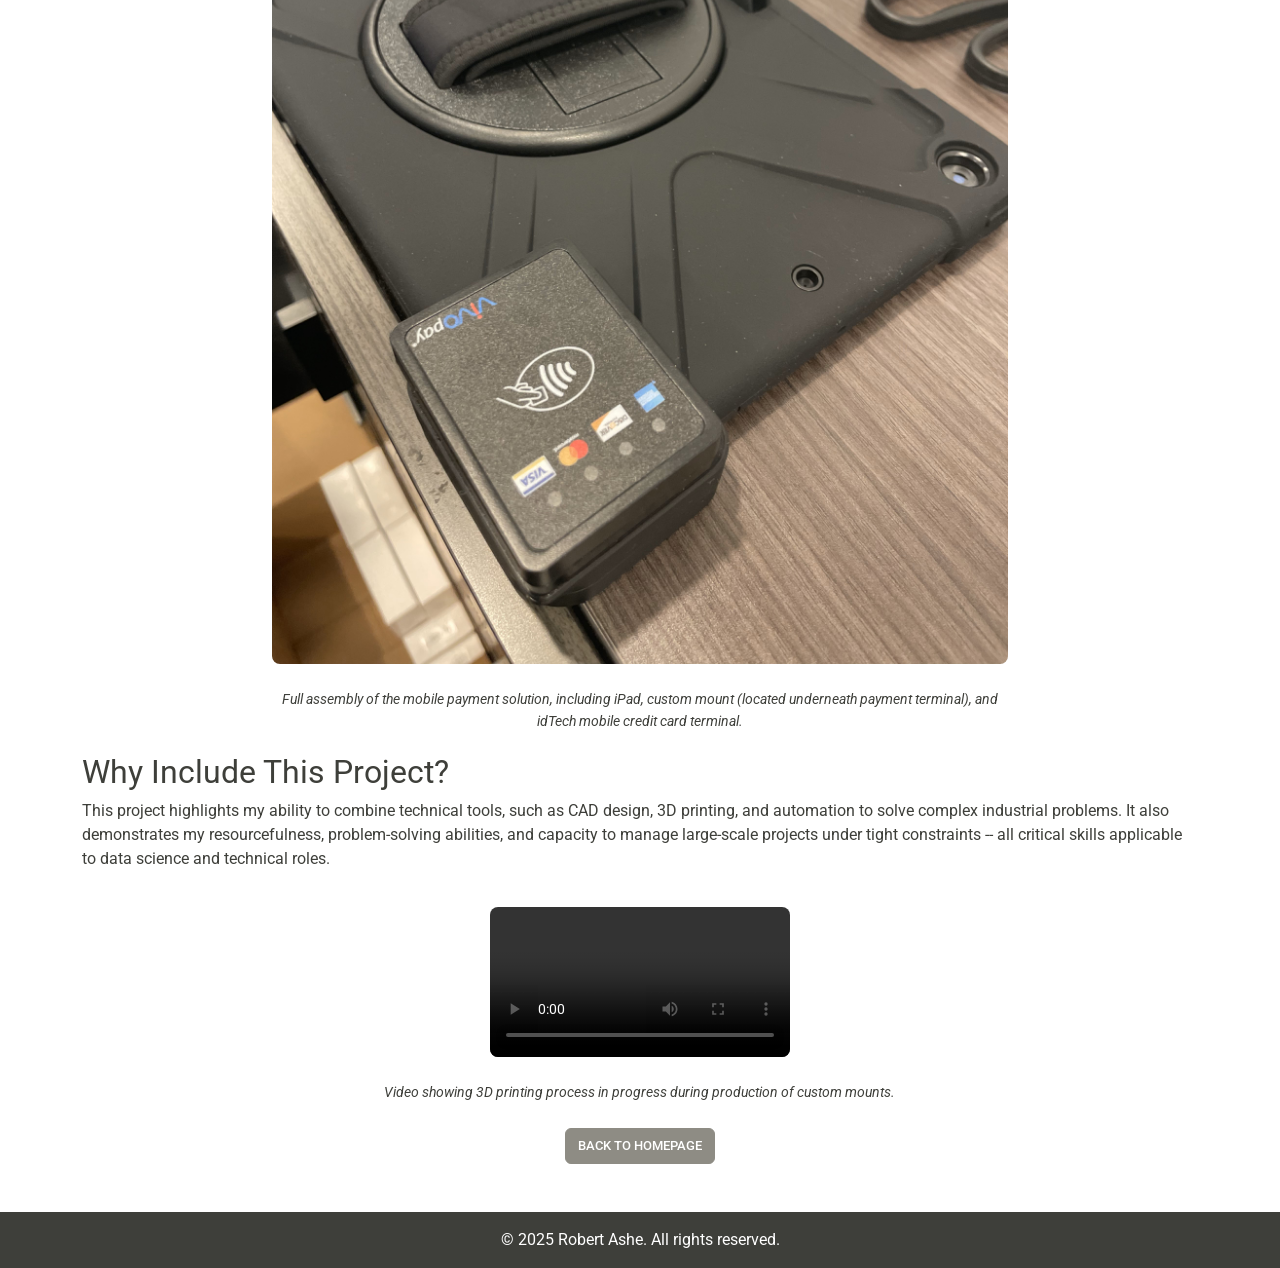
==== commit 1bebb4af: "Added link introductions." ====
--- a/industrial/mobile_payment.html
+++ b/industrial/mobile_payment.html
@@ -51,7 +51,7 @@
     </nav>
     <main class="container my-5">
         <h1 class="text-center">Mobile Payment System Mounting Solution</h1>
-        <p>This project involved designing and manufacturing a custom mount to integrate a mobile payment terminal with an iPad case. Commissioned by Go Rentals, an elite vehicle rental company operating at 220 locations nationwide, the solution allowed staff to accept credit card payments efficiently and securely as clients disembarked from private aircraft. The project required innovative problem solving, from prototyping to scaling production, and exemplifies my ability to address technical challenges in real-world industrial applications.</p>
+        <p>This project involved designing and manufacturing a custom mount to integrate a mobile payment terminal with an iPad case. Commissioned by Go Rentals, an elite vehicle rental company operating at 220 locations nationwide, the solution allowed staff to accept credit card payments efficiently and securely as clients disembarked from private aircraft. The project required innovative problem solving, from prototyping to scaling production, and exemplifies my ability to address technical challenges in real-world industrial applications. A gallery containing images and videos related to this project can be found at the link below.</p>
         <div class="text-center">
             <a href="https://drive.google.com/drive/folders/1fOZYsTOShhNu2aLGGXsFP6O9bObMv_z6?usp=sharing" class="btn btn-warning" target="_blank">Image Gallery</a>
         </div>
